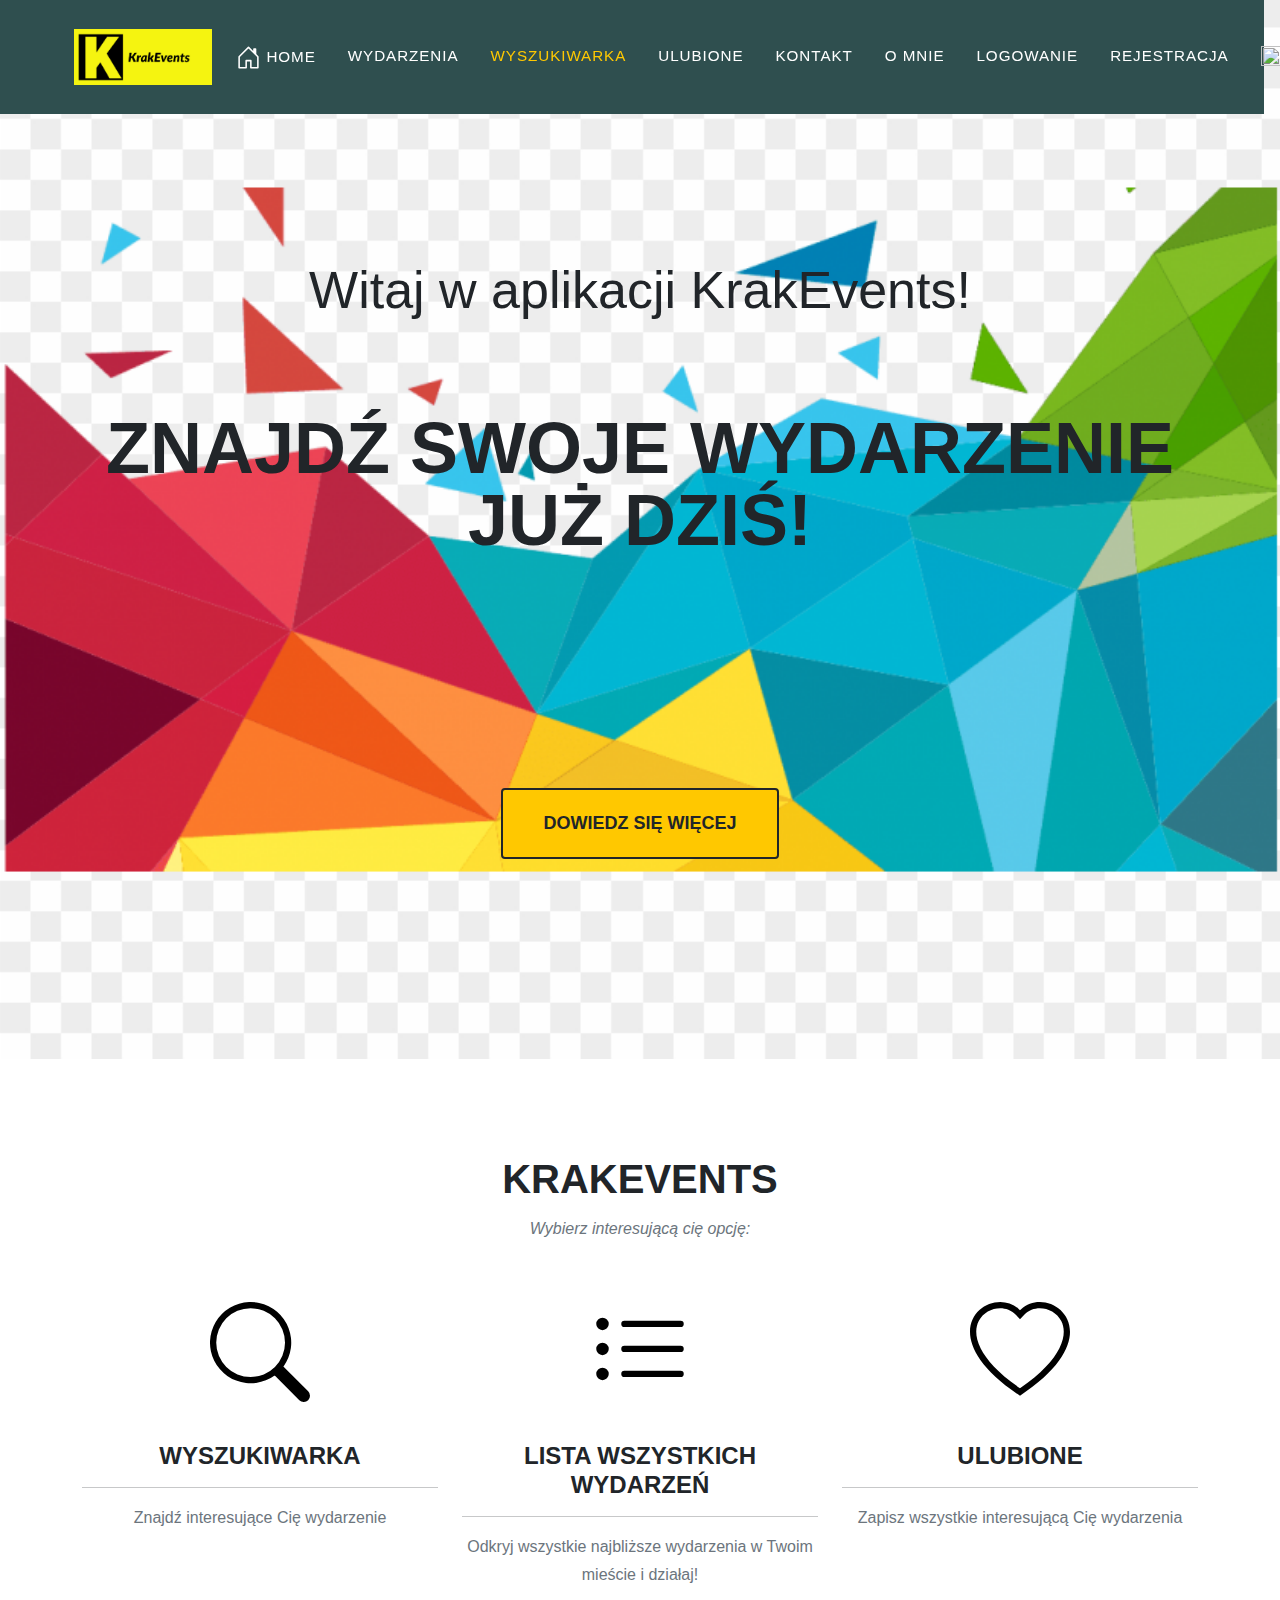
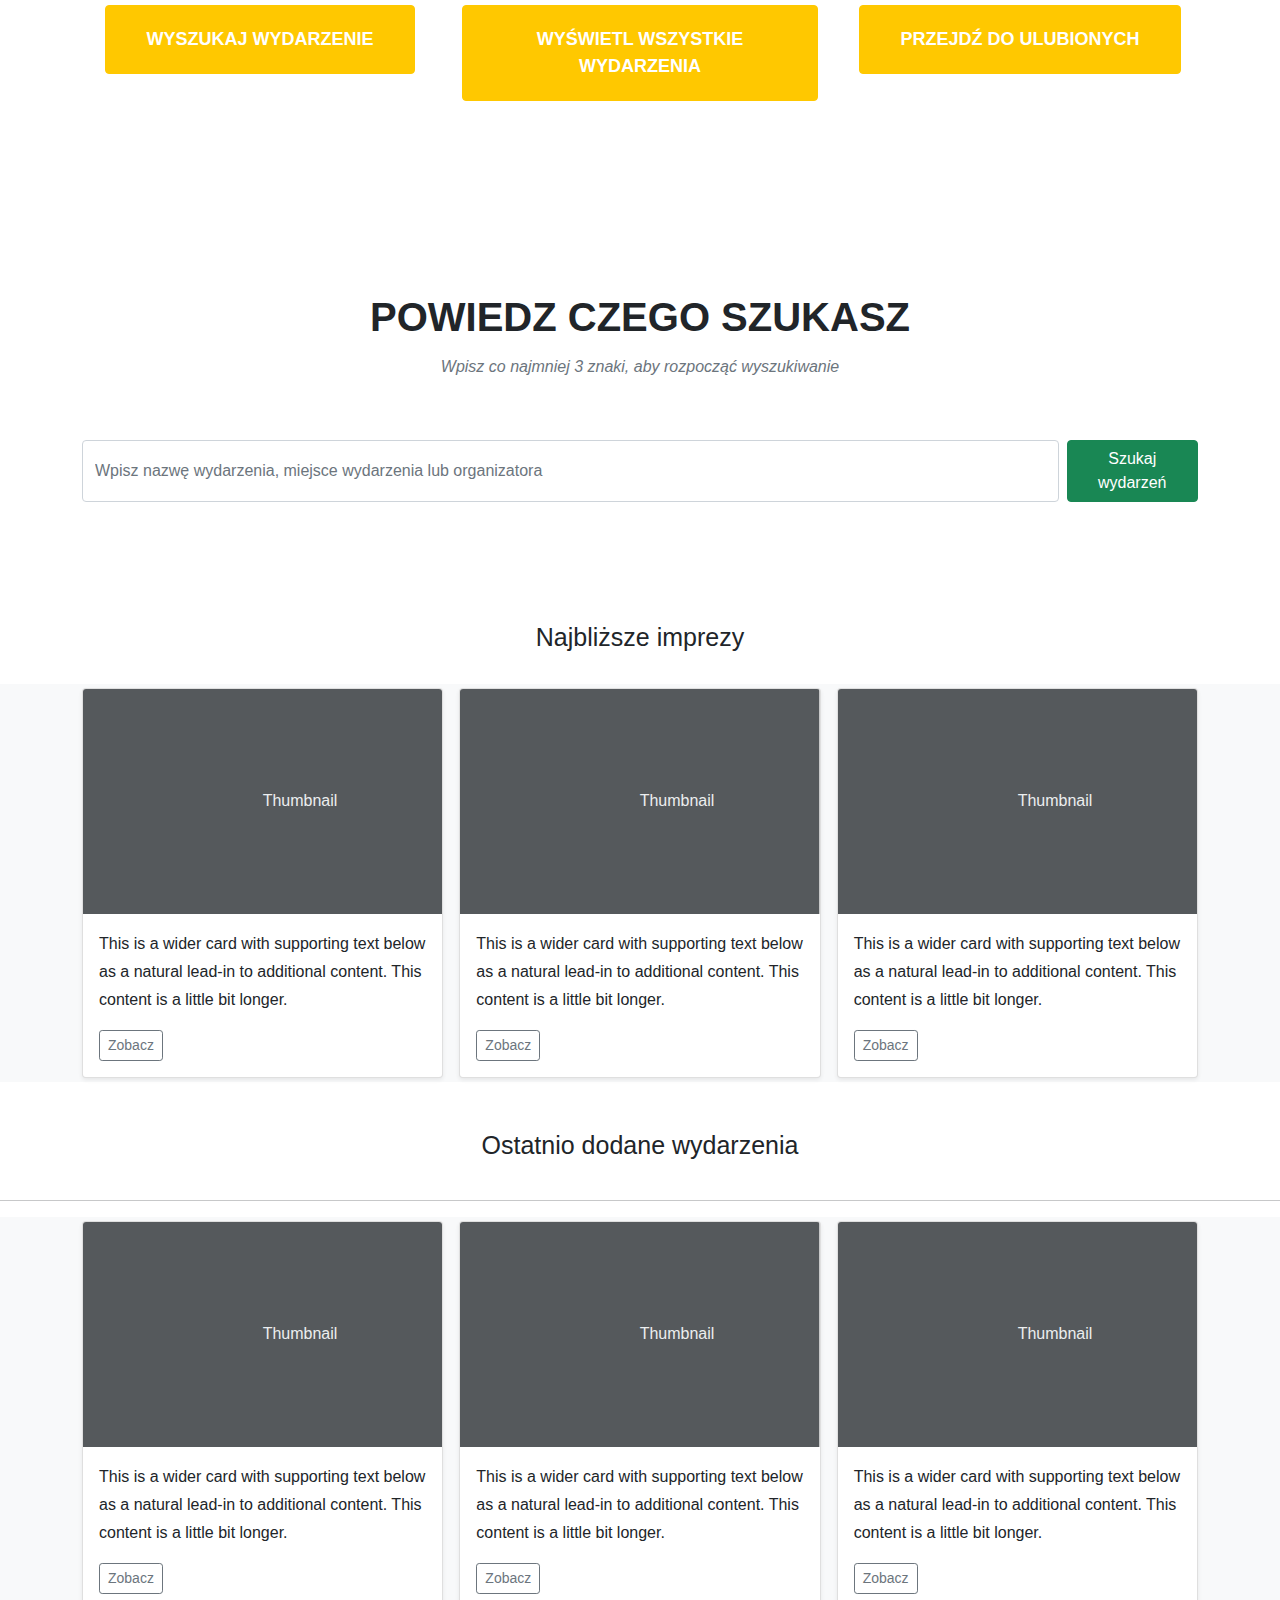
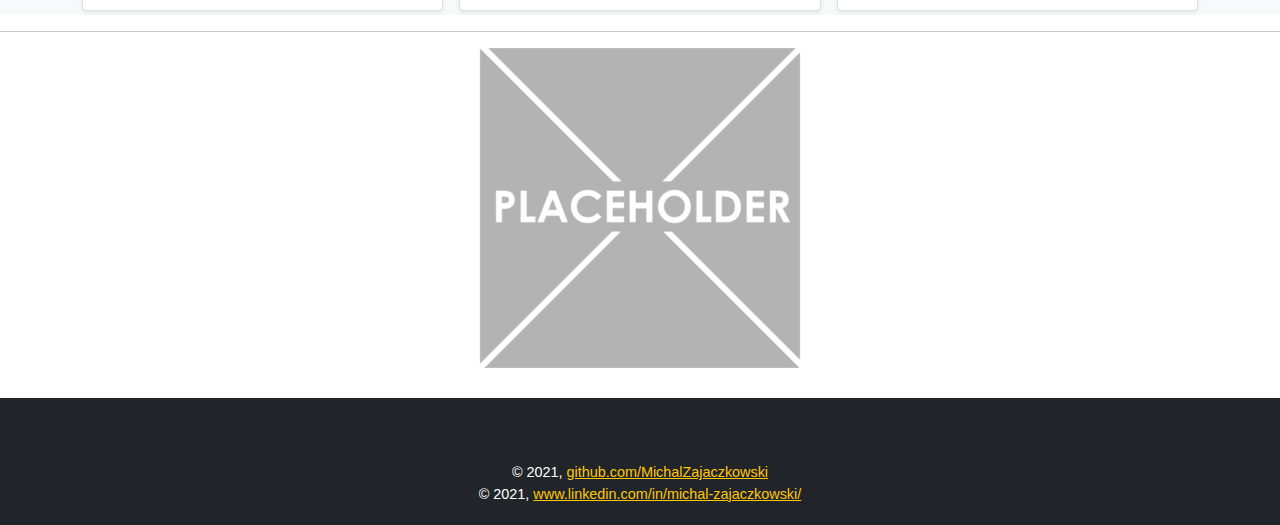
==== src/main/resources/templates/index.html @ e35e134b "login view" ====
<!DOCTYPE html>
<html lang="pl">
<head>
    <meta name="viewport" content="width=device-width, initial-scale=1">
    <meta charset="UTF-8">
    <title>KrakEvents</title>
    <!-- Favicon-->
    <link rel="icon" type="image/x-icon" sizes="32x32" href="../static/images/favicon.ico">
    <!-- CSS (Bootstrap)-->
    <!-- Core theme CSS (includes Bootstrap)-->
    <link href="../static/css/styles.css" rel="stylesheet"/>
    <link rel="stylesheet" type="text/css" href="css/additional.css">
</head>

<body id="page-top">
<!-- Navigation-->
<nav th:fragment="copy-header" class="navbar navbar-expand-lg navbar-brand fixed-top" id="mainNav">
    <div class="container-lg">
        <a class="navbar-brand" href="/"><img src="../static/images/img/logos/navbar_logo.png" alt="KrakEvents - logotype"/></a>
        <button class="navbar-toggler" type="button" data-bs-toggle="collapse" data-bs-target="#navbarResponsive"
                aria-controls="navbarResponsive" aria-expanded="false" aria-label="Toggle navigation">
            Menu
            <i class="fas fa-bars ms-1"></i>
        </button>
        <div class="collapse navbar-collapse" id="navbarResponsive">
            <ul class="navbar-nav text-uppercase ms-auto py-4 py-lg-0 ">
                <li class="nav-item"><a class="nav-link" href="#page-top"><svg xmlns="http://www.w3.org/2000/svg" width="25" height="25" fill="currentColor" class="bi bi-house-door" viewBox="0 0 16 16">
                    <path d="M8.354 1.146a.5.5 0 0 0-.708 0l-6 6A.5.5 0 0 0 1.5 7.5v7a.5.5 0 0 0 .5.5h4.5a.5.5 0 0 0 .5-.5v-4h2v4a.5.5 0 0 0 .5.5H14a.5.5 0 0 0 .5-.5v-7a.5.5 0 0 0-.146-.354L13 5.793V2.5a.5.5 0 0 0-.5-.5h-1a.5.5 0 0 0-.5.5v1.293L8.354 1.146zM2.5 14V7.707l5.5-5.5 5.5 5.5V14H10v-4a.5.5 0 0 0-.5-.5h-3a.5.5 0 0 0-.5.5v4H2.5z"/>
                </svg> HOME</a></li>
                <li class="nav-item"><a class="nav-link" href="/allevents">Wydarzenia</a></li>
                <li class="nav-item"><a class="nav-link" href="#searchBar">Wyszukiwarka</a></li>
                <li class="nav-item"><a class="nav-link" href="/favorites">Ulubione</a></li>
                <li class="nav-item"><a class="nav-link" href="#contact">Kontakt</a></li>
                <li class="nav-item"><a class="nav-link" href="#about">O mnie</a></li>
                <li class="nav-item"><a class="nav-link" href="/login">Logowanie</a></li>
                <li class="nav-item"><a class="nav-link" href="#register">Rejestracja</a></li>
                <li class="nav-item"><a class="nav-link" href="#pl"><img src="images/poland.png" width="20" height="20" alt=""/></a></li>
                <li class="nav-item"><a class="nav-link" href="#gb"><img src="images/united-kingdom.png" width="20" height="20" alt=""/></a></li>
            </ul>
        </div>
    </div>
</nav>
<!-- Masthead-->
<header class="masthead text-dark">
    <div class="container">
        <div class="masthead-subheading ">Witaj w aplikacji KrakEvents!</div>
        <div class="masthead-heading text-uppercase"><br>
            Znajdź swoje wydarzenie już dziś!
        </div>
        <br><br><br><br><br><br><br>

        <a class="btn btn-primary btn-xl text-dark text-uppercase border-2 border-dark" href="#events">Dowiedz się
            więcej</a>
    </div>
</header>


<!-- Events-->
<section class="page-section" id="events">
    <div class="container">
        <div class="text-center">
            <h2 class="section-heading text-uppercase">KrakEvents </h2>
            <h3 class="section-subheading text-muted">Wybierz interesującą cię opcję:</h3>
        </div>
        <div class="row text-center">
            <div class="col-md-4">
                <img src="../static/images/img/icons/search.svg" class="mb-4" width="100" height="100">
                <h4 class="my-3">WYSZUKIWARKA</h4>
                <hr class="my-3">
                <p class="text-muted">Znajdź interesujące Cię wydarzenie<br></p>
            </div>
            <div class="col-md-4">
                <img src="../static/images/img/icons/list-ul.svg" class="mb-4" width="100" height="100">
                <h4 class="my-3">LISTA WSZYSTKICH WYDARZEŃ</h4>
                <hr class="my-3">
                <p class="text-muted">Odkryj wszystkie najbliższe wydarzenia w Twoim mieście i działaj! <br></p>
            </div>
            <div class="col-md-4">
                <img src="../static/images/img/icons/heart.svg" class="mb-4" width="100" height="100">
                <h4 class="my-3">ULUBIONE</h4>
                <hr class="my-3">
                <p class="text-muted">Zapisz wszystkie interesującą Cię wydarzenia</p>
            </div>
        </div>
        <div class="row text-center">
            <div class="col-md-4">
                <a class="btn btn-primary btn-xl text-uppercase" href="#searchBar">WYSZUKAJ WYDARZENIE</a>
            </div>
            <div class="col-md-4">
                <a class="btn btn-primary btn-xl text-uppercase" href="/events">WYŚWIETL WSZYSTKIE WYDARZENIA</a>
            </div>
            <div class="col-md-4">
                <a class="btn btn-primary btn-xl text-uppercase" href="/favorites">PRZEJDŹ DO ULUBIONYCH</a>
            </div>
        </div>
    </div>
</section>
<!-- SearchBar-->

<section class="page-section" id="searchBar">
    <div class="container">
        <div class="text-center">
            <h2 class="section-heading text-uppercase">Powiedz czego szukasz</h2>
            <h3 class="section-subheading text-muted">Wpisz co najmniej 3 znaki, aby rozpocząć wyszukiwanie </h3>
        </div>
        <form class="d-flex">
            <input class="form-control me-2" type="search"
                   placeholder="Wpisz nazwę wydarzenia, miejsce wydarzenia lub organizatora" aria-label="Search">
            <button class="btn btn-success" type="submit">Szukaj wydarzeń</button>
        </form>
    </div>
</section>

<!-- album-->
<!--TODO ustawić obrazki które przechjodzą tak jak w <hr class="ui-menu-divider"> -->
<!--Upcoming events-->
<div class="mx-5 my-2 text-center">
    <div class="py-3">
        <div class="mx-auto">
            <h1 class="fw-light" style="font-size: 25px; font-weight: bold">Najbliższe imprezy</h1>
        </div>
    </div>
</div>



<div class="album py-1 bg-light">
    <div class="container">

        <div class="row row-cols-1 row-cols-sm-2 row-cols-md-3 g-3">
            <div class="col">
                <div class="card shadow-sm">
                    <svg class="bd-placeholder-img card-img-top" width="100%" height="225" xmlns="http://www.w3.org/2000/svg" role="img" aria-label="Placeholder: Thumbnail" preserveAspectRatio="xMidYMid slice" focusable="false"><title>Placeholder</title><rect width="100%" height="100%" fill="#55595c"/><text x="50%" y="50%" fill="#eceeef" dy=".3em">Thumbnail</text></svg>

                    <div class="card-body">
                        <p class="card-text">This is a wider card with supporting text below as a natural lead-in to additional content. This content is a little bit longer.</p>
                        <div class="d-flex justify-content-between align-items-center">
                            <div class="btn-group">
                                <button type="button" class="btn btn-sm btn-outline-secondary">Zobacz</button>
                            </div>
                        </div>
                    </div>
                </div>
            </div>
            <div class="col">
                <div class="card shadow-sm">
                    <svg class="bd-placeholder-img card-img-top" width="100%" height="225" xmlns="http://www.w3.org/2000/svg" role="img" aria-label="Placeholder: Thumbnail" preserveAspectRatio="xMidYMid slice" focusable="false"><title>Placeholder</title><rect width="100%" height="100%" fill="#55595c"/><text x="50%" y="50%" fill="#eceeef" dy=".3em">Thumbnail</text></svg>

                    <div class="card-body">
                        <p class="card-text">This is a wider card with supporting text below as a natural lead-in to additional content. This content is a little bit longer.</p>
                        <div class="d-flex justify-content-between align-items-center">
                            <div class="btn-group">
                                <button type="button" class="btn btn-sm btn-outline-secondary">Zobacz</button>
                            </div>
                        </div>
                    </div>
                </div>
            </div>
            <div class="col">
                <div class="card shadow-sm">
                    <svg class="bd-placeholder-img card-img-top" width="100%" height="225" xmlns="http://www.w3.org/2000/svg" role="img" aria-label="Placeholder: Thumbnail" preserveAspectRatio="xMidYMid slice" focusable="false"><title>Placeholder</title><rect width="100%" height="100%" fill="#55595c"/><text x="50%" y="50%" fill="#eceeef" dy=".3em">Thumbnail</text></svg>

                    <div class="card-body">
                        <p class="card-text">This is a wider card with supporting text below as a natural lead-in to additional content. This content is a little bit longer.</p>
                        <div class="d-flex justify-content-between align-items-center">
                            <div class="btn-group">
                                <button type="button" class="btn btn-sm btn-outline-secondary">Zobacz</button>
                            </div>
                        </div>
                    </div>
                </div>
            </div>

        </div>
    </div>
</div>

<!--Recently added events-->
<div class="mx-5 my-2 text-center">
    <div class="py-3">
        <div class="mx-auto mt-4">
            <h1 class="fw-light" style="font-size: 25px; font-weight: bold">Ostatnio dodane wydarzenia</h1>
        </div>
    </div>
</div>
<hr class="ui-menu-divider">
<div class="album py-1 bg-light">
    <div class="container">
        <div class="row row-cols-1 row-cols-sm-2 row-cols-md-3 g-3">
            <div class="col">
                <div class="card shadow-sm">
                    <svg class="bd-placeholder-img card-img-top" width="100%" height="225" xmlns="http://www.w3.org/2000/svg" role="img" aria-label="Placeholder: Thumbnail" preserveAspectRatio="xMidYMid slice" focusable="false"><title>Placeholder</title><rect width="100%" height="100%" fill="#55595c"/><text x="50%" y="50%" fill="#eceeef" dy=".3em">Thumbnail</text></svg>
                    <div class="card-body">
                        <p class="card-text">This is a wider card with supporting text below as a natural lead-in to additional content. This content is a little bit longer.</p>
                        <div class="d-flex justify-content-between align-items-center">
                            <div class="btn-group">
                                <button type="button" class="btn btn-sm btn-outline-secondary">Zobacz</button>
                            </div>
                        </div>
                    </div>
                </div>
            </div>
            <div class="col">
                <div class="card shadow-sm">
                    <svg class="bd-placeholder-img card-img-top" width="100%" height="225" xmlns="http://www.w3.org/2000/svg" role="img" aria-label="Placeholder: Thumbnail" preserveAspectRatio="xMidYMid slice" focusable="false"><title>Placeholder</title><rect width="100%" height="100%" fill="#55595c"/><text x="50%" y="50%" fill="#eceeef" dy=".3em">Thumbnail</text></svg>
                    <div class="card-body">
                        <p class="card-text">This is a wider card with supporting text below as a natural lead-in to additional content. This content is a little bit longer.</p>
                        <div class="d-flex justify-content-between align-items-center">
                            <div class="btn-group">
                                <button type="button" class="btn btn-sm btn-outline-secondary">Zobacz</button>
                            </div>
                        </div>
                    </div>
                </div>
            </div>
            <div class="col">
                <div class="card shadow-sm">
                    <svg class="bd-placeholder-img card-img-top" width="100%" height="225" xmlns="http://www.w3.org/2000/svg" role="img" aria-label="Placeholder: Thumbnail" preserveAspectRatio="xMidYMid slice" focusable="false"><title>Placeholder</title><rect width="100%" height="100%" fill="#55595c"/><text x="50%" y="50%" fill="#eceeef" dy=".3em">Thumbnail</text></svg>
                    <div class="card-body">
                        <p class="card-text">This is a wider card with supporting text below as a natural lead-in to additional content. This content is a little bit longer.</p>
                        <div class="d-flex justify-content-between align-items-center">
                            <div class="btn-group">
                                <button type="button" class="btn btn-sm btn-outline-secondary">Zobacz</button>
                            </div>
                        </div>
                    </div>
                </div>
            </div>
        </div>
    </div>
</div>
</main>

<hr class="ui-menu-divider">

<div id="carouselExampleControls" class="carousel slide" data-bs-ride="carousel">
    <div class="carousel-inner">
        <div class="carousel-item active">
            <img src="../static/images/img/placeholder.png" class="d-block w-25 mx-auto" alt="...">
        </div>
        <div class="carousel-item">
            <img src="../static/images/img/event_placeholder1.png" class="d-block w-50 mx-auto" alt="...">
        </div>
        <div class="carousel-item">
            <img src="../static/images/img/logos/logo.png" class="d-block w-25 mx-auto" alt="...">
        </div>
    </div>
    <button class="carousel-control-prev" type="button" data-bs-target="#carouselExampleControls" data-bs-slide="prev">
        <span class="carousel-control-prev-icon" aria-hidden="true"></span>
        <span class="visually-hidden">Previous</span>
    </button>
    <button class="carousel-control-next" type="button" data-bs-target="#carouselExampleControls" data-bs-slide="next">
        <span class="carousel-control-next-icon" aria-hidden="true"></span>
        <span class="visually-hidden">Next</span>
    </button>
</div>
<!-- footer-->
<div th:fragment="copy-footer" class="p-3 bg-dark text-white" style="margin-top: 30px">
    <footer class="footer mt-5 mb-1 bg-light bg-dark text-white">
        <div class="container">
            <span class="footer">&copy 2021, <a href = "//github.com/MichalZajaczkowski" class="footer">github.com/MichalZajaczkowski</a></span><br>
            <span class="footer">&copy 2021, <a href = "//www.linkedin.com/in/michal-zajaczkowski/" class="footer">www.linkedin.com/in/michal-zajaczkowski/</a></span>
        </div>
    </footer>
</div>

<!-- Bootstrap core JS-->
<script src="https://cdn.jsdelivr.net/npm/bootstrap@5.0.1/dist/js/bootstrap.bundle.min.js"></script>
<!-- Core theme JS-->
<script src="../static/js/scripts.js"></script>
</body>
</html>
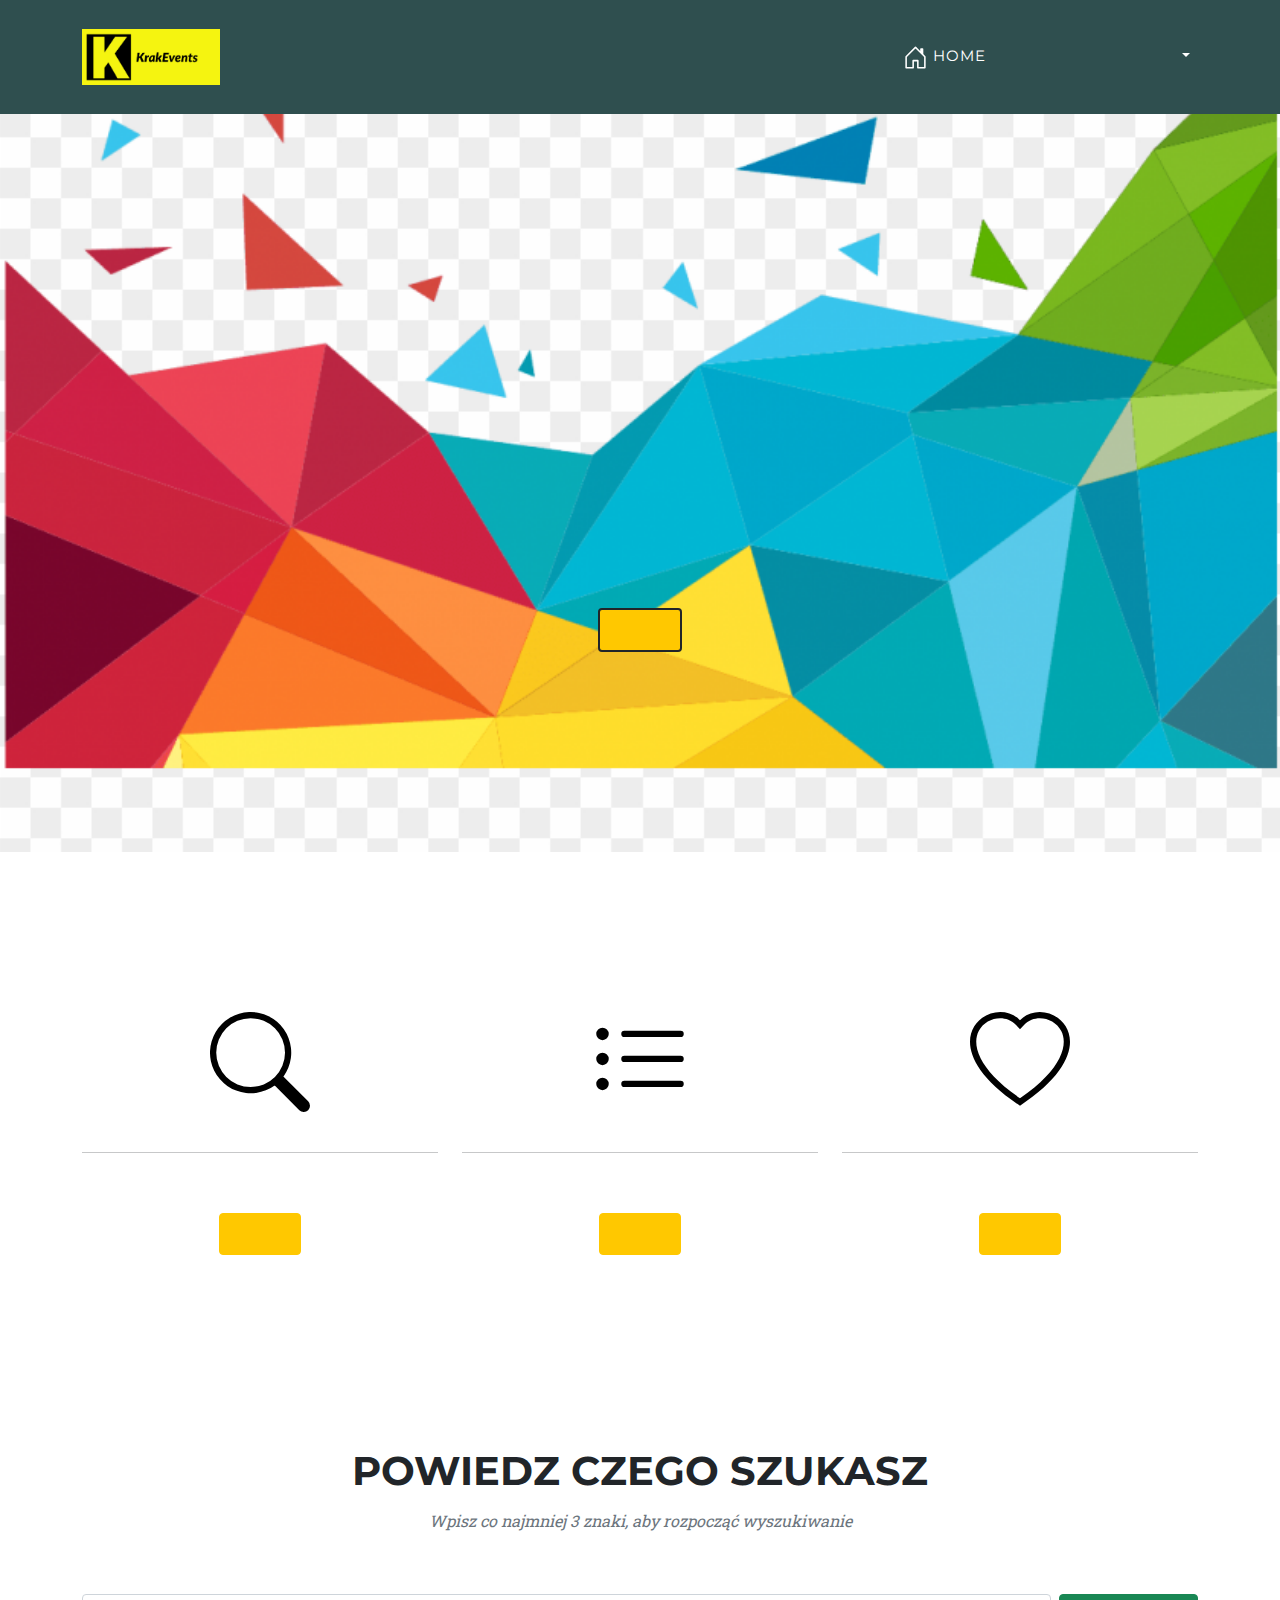
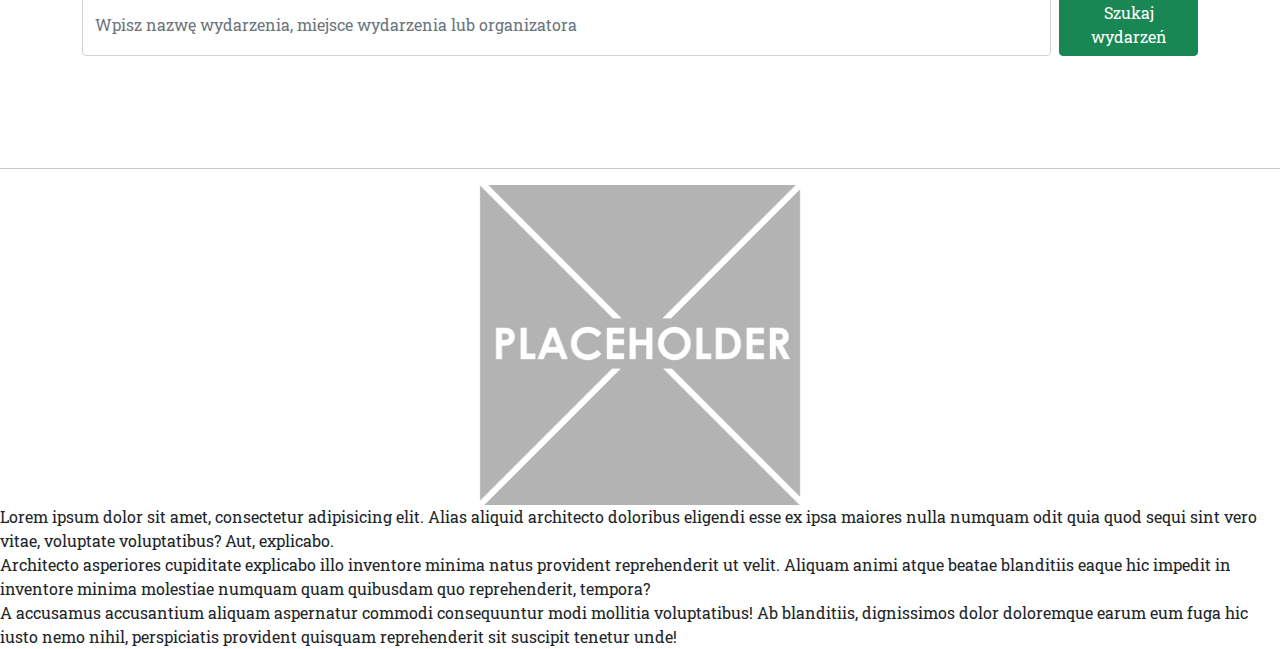
==== commit 3fb606ef: "Merge pull request #2 from MichalZajaczkowski/WebMVC" ====
--- a/src/main/resources/templates/index.html
+++ b/src/main/resources/templates/index.html
@@ -4,19 +4,23 @@
     <meta name="viewport" content="width=device-width, initial-scale=1">
     <meta charset="UTF-8">
     <title>KrakEvents</title>
+
     <!-- Favicon-->
     <link rel="icon" type="image/x-icon" sizes="32x32" href="../static/images/favicon.ico">
-    <!-- CSS (Bootstrap)-->
+    <!-- Font Awesome icons (free version)-->
+    <script src="https://use.fontawesome.com/releases/v5.15.3/js/all.js" crossorigin="anonymous"></script>
+    <!-- Google fonts-->
+    <link href="https://fonts.googleapis.com/css?family=Montserrat:400,700" rel="stylesheet" type="text/css"/>
+    <link href="https://fonts.googleapis.com/css?family=Roboto+Slab:400,100,300,700" rel="stylesheet" type="text/css"/>
     <!-- Core theme CSS (includes Bootstrap)-->
     <link href="../static/css/styles.css" rel="stylesheet"/>
-    <link rel="stylesheet" type="text/css" href="css/additional.css">
 </head>
 
 <body id="page-top">
 <!-- Navigation-->
-<nav th:fragment="copy-header" class="navbar navbar-expand-lg navbar-brand fixed-top" id="mainNav">
+<nav th:fragment="copy" class="navbar navbar-expand-lg navbar-primary fixed-top" id="mainNav">
     <div class="container-lg">
-        <a class="navbar-brand" href="/"><img src="../static/images/img/logos/navbar_logo.png" alt="KrakEvents - logotype"/></a>
+        <a class="navbar-brand" href="/"><img src="../static/images/img/logos/navbar_logo.png" alt="..."/></a>
         <button class="navbar-toggler" type="button" data-bs-toggle="collapse" data-bs-target="#navbarResponsive"
                 aria-controls="navbarResponsive" aria-expanded="false" aria-label="Toggle navigation">
             Menu
@@ -24,18 +28,31 @@
         </button>
         <div class="collapse navbar-collapse" id="navbarResponsive">
             <ul class="navbar-nav text-uppercase ms-auto py-4 py-lg-0 ">
-                <li class="nav-item"><a class="nav-link" href="#page-top"><svg xmlns="http://www.w3.org/2000/svg" width="25" height="25" fill="currentColor" class="bi bi-house-door" viewBox="0 0 16 16">
-                    <path d="M8.354 1.146a.5.5 0 0 0-.708 0l-6 6A.5.5 0 0 0 1.5 7.5v7a.5.5 0 0 0 .5.5h4.5a.5.5 0 0 0 .5-.5v-4h2v4a.5.5 0 0 0 .5.5H14a.5.5 0 0 0 .5-.5v-7a.5.5 0 0 0-.146-.354L13 5.793V2.5a.5.5 0 0 0-.5-.5h-1a.5.5 0 0 0-.5.5v1.293L8.354 1.146zM2.5 14V7.707l5.5-5.5 5.5 5.5V14H10v-4a.5.5 0 0 0-.5-.5h-3a.5.5 0 0 0-.5.5v4H2.5z"/>
-                </svg> HOME</a></li>
-                <li class="nav-item"><a class="nav-link" href="/allevents">Wydarzenia</a></li>
-                <li class="nav-item"><a class="nav-link" href="#searchBar">Wyszukiwarka</a></li>
-                <li class="nav-item"><a class="nav-link" href="/favorites">Ulubione</a></li>
-                <li class="nav-item"><a class="nav-link" href="#contact">Kontakt</a></li>
-                <li class="nav-item"><a class="nav-link" href="#about">O mnie</a></li>
-                <li class="nav-item"><a class="nav-link" href="/login">Logowanie</a></li>
-                <li class="nav-item"><a class="nav-link" href="#register">Rejestracja</a></li>
-                <li class="nav-item"><a class="nav-link" href="#pl"><img src="images/poland.png" width="20" height="20" alt=""/></a></li>
-                <li class="nav-item"><a class="nav-link" href="#gb"><img src="images/united-kingdom.png" width="20" height="20" alt=""/></a></li>
+                <li class="nav-item"><a class="nav-link" href="#page-top">
+                    <svg xmlns="http://www.w3.org/2000/svg" width="25" height="25" fill="currentColor"
+                         class="bi bi-house-door" viewBox="0 0 16 16">
+                        <path d="M8.354 1.146a.5.5 0 0 0-.708 0l-6 6A.5.5 0 0 0 1.5 7.5v7a.5.5 0 0 0 .5.5h4.5a.5.5 0 0 0 .5-.5v-4h2v4a.5.5 0 0 0 .5.5H14a.5.5 0 0 0
+                    .5-.5v-7a.5.5 0 0 0-.146-.354L13 5.793V2.5a.5.5 0 0 0-.5-.5h-1a.5.5 0 0 0-.5.5v1.293L8.354 1.146zM2.5 14V7.707l5.5-5.5 5.5 5.5V14H10v-4a.5.5 0 0 0-.5-.5h-3a.5.5 0 0 0-.5.5v4H2.5z"/>
+                    </svg>
+                    HOME</a></li>
+                <li class="nav-item"><a class="nav-link" href="/events" th:text="#{menu.events}"></a></li>
+                <li class="nav-item"><a class="nav-link" href="#searchBar" th:text="#{menu.searchBar}"></a></li>
+                <li class="nav-item"><a class="nav-link" href="/favorites" th:text="#{menu.favorites}"></a></li>
+                <li class="nav-item"><a class="nav-link" href="#about" th:text="#{menu.about}"></a></li>
+                <li class="nav-item"><a class="nav-link" href="#login" th:text="#{menu.login}"></a></li>
+                <li class="nav-item dropdown">
+                    <a class="nav-link dropdown-toggle" href="#" id="navbarDropdown1"
+                       th:text="${#strings.toUpperCase(#locale)}"
+                       role="button" data-bs-toggle="dropdown" aria-expanded="false">
+                    </a>
+                    <ul class="dropdown-menu bg-dark" aria-labelledby="navbarDropdown1">
+                        <li><a class="dropdown-item text-color-#ffc800" th:href="@{/(lang=pl)}"><img
+                                src="images/poland.png" width="20" height="20"> Polski</a></li>
+                        <li><a class="dropdown-item " th:href="@{/(lang=en)}"><img src="images/united-kingdom.png"
+                                                                                   width="20" height="20"> English</a>
+                        </li>
+                    </ul>
+                </li>
             </ul>
         </div>
     </div>
@@ -43,15 +60,10 @@
 <!-- Masthead-->
 <header class="masthead text-dark">
     <div class="container">
-        <div class="masthead-subheading ">Witaj w aplikacji KrakEvents!</div>
-        <div class="masthead-heading text-uppercase"><br>
-            Znajdź swoje wydarzenie już dziś!
-        </div>
+        <div class="masthead-subheading " th:text="#{home.title}"></div>
+        <div class="masthead-heading text-uppercase" th:text="#{home.desc}"><br></div>
         <br><br><br><br><br><br><br>
-
-        <a class="btn btn-primary btn-xl text-dark text-uppercase border-2 border-dark" href="#events">Dowiedz się
-            więcej</a>
-    </div>
+        <a class="btn btn-primary btn-xl text-dark text-uppercase border-2 border-dark" href="#events" th:text="#{home.button.start}"></a></div>
 </header>
 
 
@@ -59,38 +71,38 @@
 <section class="page-section" id="events">
     <div class="container">
         <div class="text-center">
-            <h2 class="section-heading text-uppercase">KrakEvents </h2>
-            <h3 class="section-subheading text-muted">Wybierz interesującą cię opcję:</h3>
+            <h2 class="section-heading text-uppercase" th:text="#{home.event.tittle}"></h2>
+            <h3 class="section-subheading text-muted" th:text="#{home.event.tittle.desc}"></h3>
         </div>
         <div class="row text-center">
             <div class="col-md-4">
                 <img src="../static/images/img/icons/search.svg" class="mb-4" width="100" height="100">
-                <h4 class="my-3">WYSZUKIWARKA</h4>
+                <h4 class="my-3" th:text="#{home.event.section.searchEngine}"></h4>
                 <hr class="my-3">
-                <p class="text-muted">Znajdź interesujące Cię wydarzenie<br></p>
+                <p class="text-muted" th:text="#{home.event.section.searchEngine.desc}"><br></p>
             </div>
             <div class="col-md-4">
                 <img src="../static/images/img/icons/list-ul.svg" class="mb-4" width="100" height="100">
-                <h4 class="my-3">LISTA WSZYSTKICH WYDARZEŃ</h4>
+                <h4 class="my-3" th:textarea="#{home.event.section.allEventsList}"></h4>
                 <hr class="my-3">
-                <p class="text-muted">Odkryj wszystkie najbliższe wydarzenia w Twoim mieście i działaj! <br></p>
+                <p class="text-muted" th:text="#{home.event.section.allEventsList.desc}"><br></p>
             </div>
             <div class="col-md-4">
                 <img src="../static/images/img/icons/heart.svg" class="mb-4" width="100" height="100">
-                <h4 class="my-3">ULUBIONE</h4>
+                <h4 class="my-3" th:text="#{home.event.section.favorites}"></h4>
                 <hr class="my-3">
-                <p class="text-muted">Zapisz wszystkie interesującą Cię wydarzenia</p>
+                <p class="text-muted" th:text="#{home.event.section.favorites.desc}"></p>
             </div>
         </div>
         <div class="row text-center">
             <div class="col-md-4">
-                <a class="btn btn-primary btn-xl text-uppercase" href="#searchBar">WYSZUKAJ WYDARZENIE</a>
+                <a class="btn btn-primary btn-xl text-uppercase" href="#searchBar" th:text="#{home.event.section.searchEngine.button}"></a>
             </div>
             <div class="col-md-4">
-                <a class="btn btn-primary btn-xl text-uppercase" href="/events">WYŚWIETL WSZYSTKIE WYDARZENIA</a>
+                <a class="btn btn-primary btn-xl text-uppercase" href="/events"th:text="#{home.event.section.allEventsList.button}"></a>
             </div>
             <div class="col-md-4">
-                <a class="btn btn-primary btn-xl text-uppercase" href="/favorites">PRZEJDŹ DO ULUBIONYCH</a>
+                <a class="btn btn-primary btn-xl text-uppercase" href="/favorites"th:text="#{home.event.section.favorites.button}"></a>
             </div>
         </div>
     </div>
@@ -111,125 +123,6 @@
     </div>
 </section>
 
-<!-- album-->
-<!--TODO ustawić obrazki które przechjodzą tak jak w <hr class="ui-menu-divider"> -->
-<!--Upcoming events-->
-<div class="mx-5 my-2 text-center">
-    <div class="py-3">
-        <div class="mx-auto">
-            <h1 class="fw-light" style="font-size: 25px; font-weight: bold">Najbliższe imprezy</h1>
-        </div>
-    </div>
-</div>
-
-
-
-<div class="album py-1 bg-light">
-    <div class="container">
-
-        <div class="row row-cols-1 row-cols-sm-2 row-cols-md-3 g-3">
-            <div class="col">
-                <div class="card shadow-sm">
-                    <svg class="bd-placeholder-img card-img-top" width="100%" height="225" xmlns="http://www.w3.org/2000/svg" role="img" aria-label="Placeholder: Thumbnail" preserveAspectRatio="xMidYMid slice" focusable="false"><title>Placeholder</title><rect width="100%" height="100%" fill="#55595c"/><text x="50%" y="50%" fill="#eceeef" dy=".3em">Thumbnail</text></svg>
-
-                    <div class="card-body">
-                        <p class="card-text">This is a wider card with supporting text below as a natural lead-in to additional content. This content is a little bit longer.</p>
-                        <div class="d-flex justify-content-between align-items-center">
-                            <div class="btn-group">
-                                <button type="button" class="btn btn-sm btn-outline-secondary">Zobacz</button>
-                            </div>
-                        </div>
-                    </div>
-                </div>
-            </div>
-            <div class="col">
-                <div class="card shadow-sm">
-                    <svg class="bd-placeholder-img card-img-top" width="100%" height="225" xmlns="http://www.w3.org/2000/svg" role="img" aria-label="Placeholder: Thumbnail" preserveAspectRatio="xMidYMid slice" focusable="false"><title>Placeholder</title><rect width="100%" height="100%" fill="#55595c"/><text x="50%" y="50%" fill="#eceeef" dy=".3em">Thumbnail</text></svg>
-
-                    <div class="card-body">
-                        <p class="card-text">This is a wider card with supporting text below as a natural lead-in to additional content. This content is a little bit longer.</p>
-                        <div class="d-flex justify-content-between align-items-center">
-                            <div class="btn-group">
-                                <button type="button" class="btn btn-sm btn-outline-secondary">Zobacz</button>
-                            </div>
-                        </div>
-                    </div>
-                </div>
-            </div>
-            <div class="col">
-                <div class="card shadow-sm">
-                    <svg class="bd-placeholder-img card-img-top" width="100%" height="225" xmlns="http://www.w3.org/2000/svg" role="img" aria-label="Placeholder: Thumbnail" preserveAspectRatio="xMidYMid slice" focusable="false"><title>Placeholder</title><rect width="100%" height="100%" fill="#55595c"/><text x="50%" y="50%" fill="#eceeef" dy=".3em">Thumbnail</text></svg>
-
-                    <div class="card-body">
-                        <p class="card-text">This is a wider card with supporting text below as a natural lead-in to additional content. This content is a little bit longer.</p>
-                        <div class="d-flex justify-content-between align-items-center">
-                            <div class="btn-group">
-                                <button type="button" class="btn btn-sm btn-outline-secondary">Zobacz</button>
-                            </div>
-                        </div>
-                    </div>
-                </div>
-            </div>
-
-        </div>
-    </div>
-</div>
-
-<!--Recently added events-->
-<div class="mx-5 my-2 text-center">
-    <div class="py-3">
-        <div class="mx-auto mt-4">
-            <h1 class="fw-light" style="font-size: 25px; font-weight: bold">Ostatnio dodane wydarzenia</h1>
-        </div>
-    </div>
-</div>
-<hr class="ui-menu-divider">
-<div class="album py-1 bg-light">
-    <div class="container">
-        <div class="row row-cols-1 row-cols-sm-2 row-cols-md-3 g-3">
-            <div class="col">
-                <div class="card shadow-sm">
-                    <svg class="bd-placeholder-img card-img-top" width="100%" height="225" xmlns="http://www.w3.org/2000/svg" role="img" aria-label="Placeholder: Thumbnail" preserveAspectRatio="xMidYMid slice" focusable="false"><title>Placeholder</title><rect width="100%" height="100%" fill="#55595c"/><text x="50%" y="50%" fill="#eceeef" dy=".3em">Thumbnail</text></svg>
-                    <div class="card-body">
-                        <p class="card-text">This is a wider card with supporting text below as a natural lead-in to additional content. This content is a little bit longer.</p>
-                        <div class="d-flex justify-content-between align-items-center">
-                            <div class="btn-group">
-                                <button type="button" class="btn btn-sm btn-outline-secondary">Zobacz</button>
-                            </div>
-                        </div>
-                    </div>
-                </div>
-            </div>
-            <div class="col">
-                <div class="card shadow-sm">
-                    <svg class="bd-placeholder-img card-img-top" width="100%" height="225" xmlns="http://www.w3.org/2000/svg" role="img" aria-label="Placeholder: Thumbnail" preserveAspectRatio="xMidYMid slice" focusable="false"><title>Placeholder</title><rect width="100%" height="100%" fill="#55595c"/><text x="50%" y="50%" fill="#eceeef" dy=".3em">Thumbnail</text></svg>
-                    <div class="card-body">
-                        <p class="card-text">This is a wider card with supporting text below as a natural lead-in to additional content. This content is a little bit longer.</p>
-                        <div class="d-flex justify-content-between align-items-center">
-                            <div class="btn-group">
-                                <button type="button" class="btn btn-sm btn-outline-secondary">Zobacz</button>
-                            </div>
-                        </div>
-                    </div>
-                </div>
-            </div>
-            <div class="col">
-                <div class="card shadow-sm">
-                    <svg class="bd-placeholder-img card-img-top" width="100%" height="225" xmlns="http://www.w3.org/2000/svg" role="img" aria-label="Placeholder: Thumbnail" preserveAspectRatio="xMidYMid slice" focusable="false"><title>Placeholder</title><rect width="100%" height="100%" fill="#55595c"/><text x="50%" y="50%" fill="#eceeef" dy=".3em">Thumbnail</text></svg>
-                    <div class="card-body">
-                        <p class="card-text">This is a wider card with supporting text below as a natural lead-in to additional content. This content is a little bit longer.</p>
-                        <div class="d-flex justify-content-between align-items-center">
-                            <div class="btn-group">
-                                <button type="button" class="btn btn-sm btn-outline-secondary">Zobacz</button>
-                            </div>
-                        </div>
-                    </div>
-                </div>
-            </div>
-        </div>
-    </div>
-</div>
-</main>
 
 <hr class="ui-menu-divider">
 
@@ -254,18 +147,35 @@
         <span class="visually-hidden">Next</span>
     </button>
 </div>
-<!-- footer-->
-<div th:fragment="copy-footer" class="p-3 bg-dark text-white" style="margin-top: 30px">
-    <footer class="footer mt-5 mb-1 bg-light bg-dark text-white">
-        <div class="container">
-            <span class="footer">&copy 2021, <a href = "//github.com/MichalZajaczkowski" class="footer">github.com/MichalZajaczkowski</a></span><br>
-            <span class="footer">&copy 2021, <a href = "//www.linkedin.com/in/michal-zajaczkowski/" class="footer">www.linkedin.com/in/michal-zajaczkowski/</a></span>
-        </div>
-    </footer>
+
+
+<div>Lorem ipsum dolor sit amet, consectetur adipisicing elit. Alias aliquid architecto doloribus eligendi
+    esse ex
+    ipsa
+    maiores nulla numquam odit quia quod sequi sint vero vitae, voluptate voluptatibus? Aut, explicabo.
+</div>
+<div>Architecto asperiores cupiditate explicabo illo inventore minima natus provident reprehenderit ut
+    velit.
+    Aliquam
+    animi atque beatae blanditiis eaque hic impedit in inventore minima molestiae numquam quam quibusdam quo
+    reprehenderit, tempora?
+</div>
+<div>A accusamus accusantium aliquam aspernatur commodi consequuntur modi mollitia voluptatibus! Ab
+    blanditiis,
+    dignissimos dolor doloremque earum eum fuga hic iusto nemo nihil, perspiciatis provident quisquam
+    reprehenderit
+    sit
+    suscipit tenetur unde!
 </div>
 
+
 <!-- Bootstrap core JS-->
-<script src="https://cdn.jsdelivr.net/npm/bootstrap@5.0.1/dist/js/bootstrap.bundle.min.js"></script>
+<script src="https://cdn.jsdelivr.net/npm/@popperjs/core@2.9.2/dist/umd/popper.min.js"
+        integrity="sha384-IQsoLXl5PILFhosVNubq5LC7Qb9DXgDA9i+tQ8Zj3iwWAwPtgFTxbJ8NT4GN1R8p"
+        crossorigin="anonymous"></script>
+<script src="https://cdn.jsdelivr.net/npm/bootstrap@5.0.1/dist/js/bootstrap.min.js"
+        integrity="sha384-Atwg2Pkwv9vp0ygtn1JAojH0nYbwNJLPhwyoVbhoPwBhjQPR5VtM2+xf0Uwh9KtT"
+        crossorigin="anonymous"></script>
 <!-- Core theme JS-->
 <script src="../static/js/scripts.js"></script>
 </body>
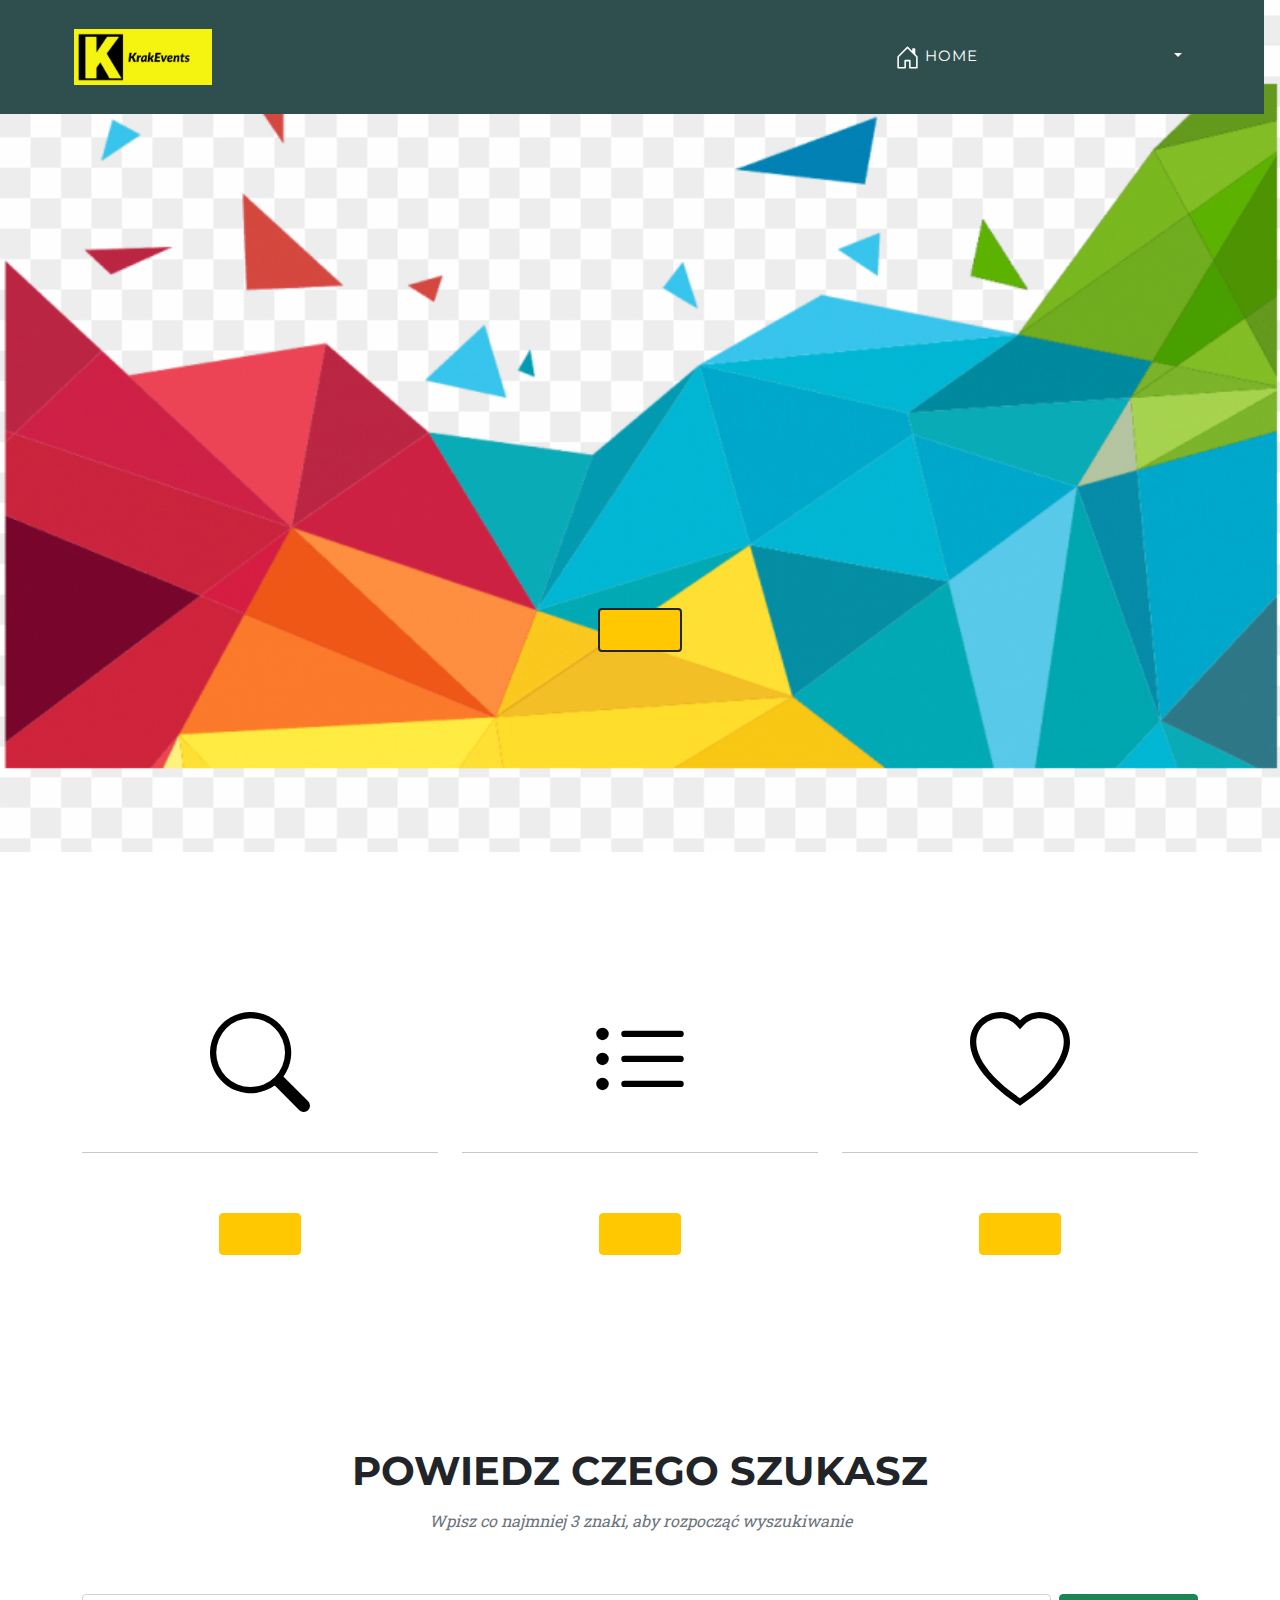
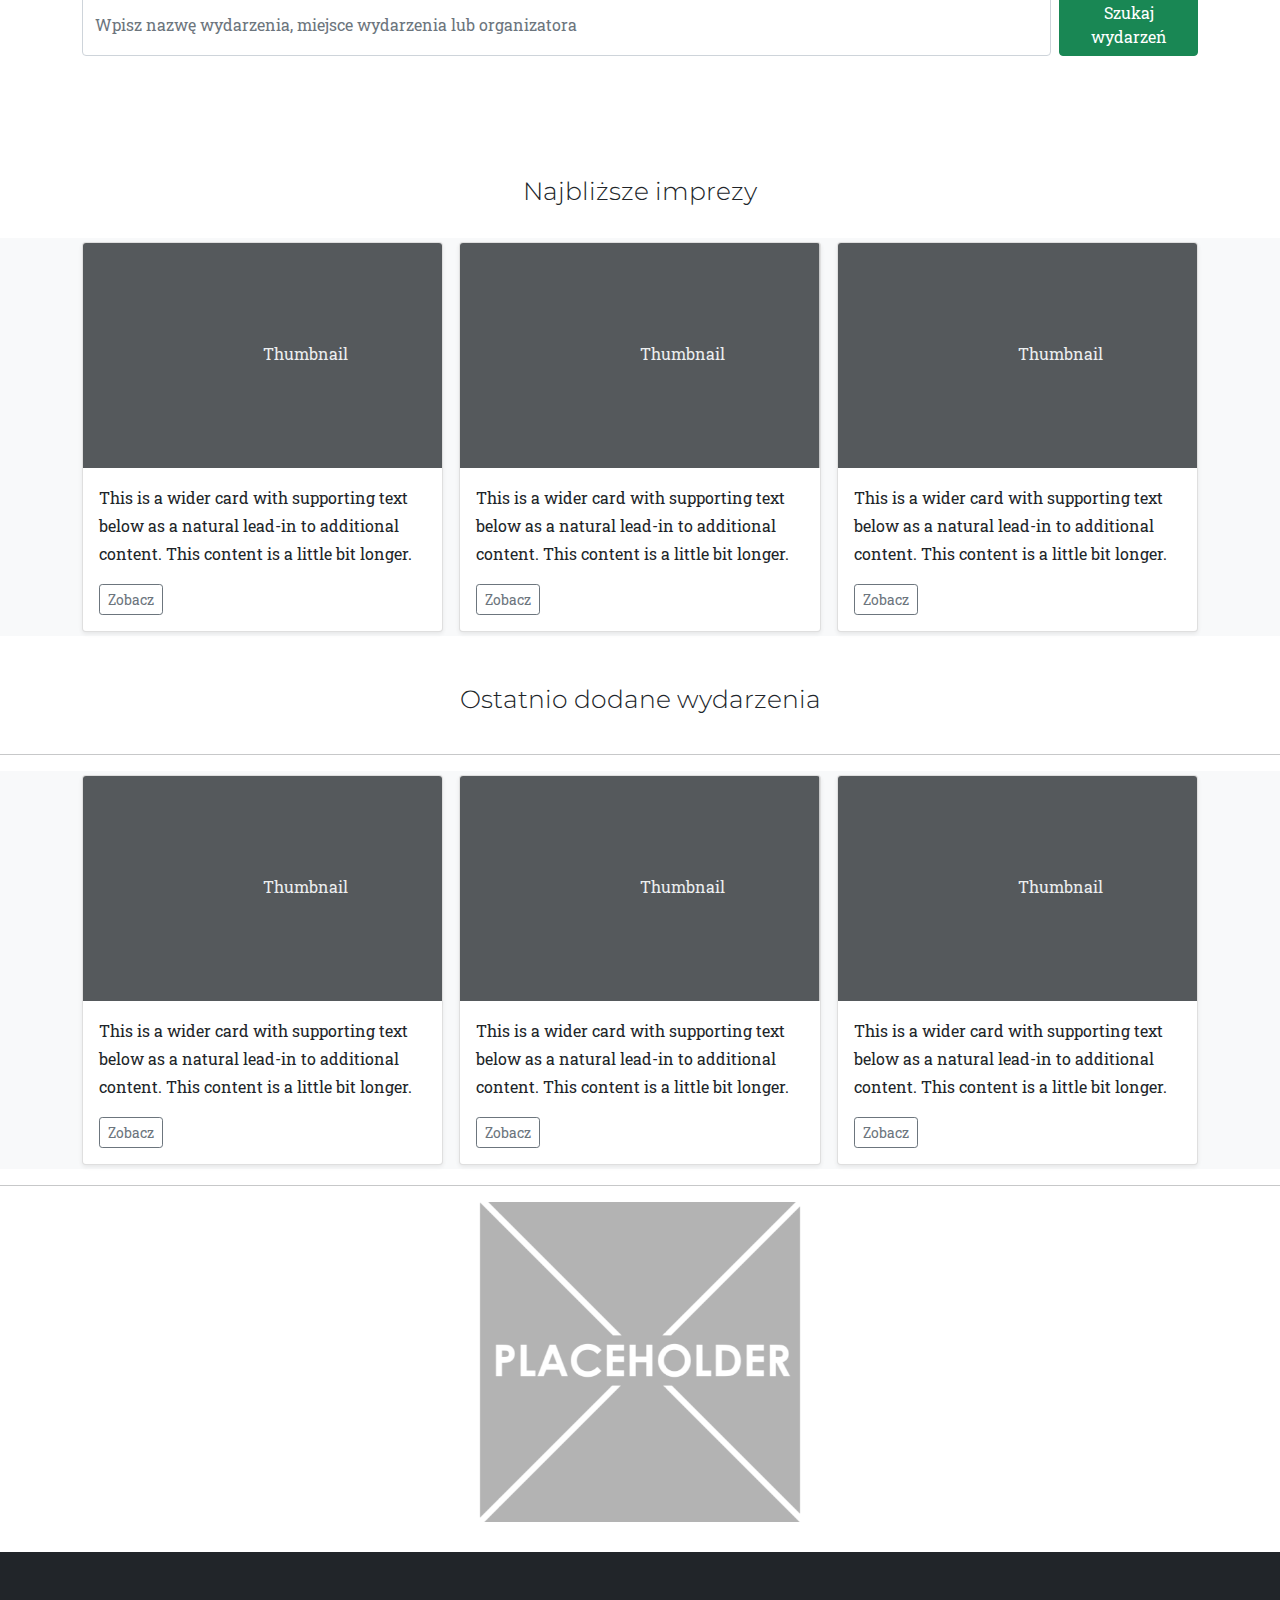
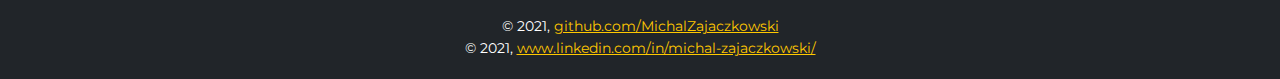
==== commit 0ba54478: "Merge branch 'devTST' into FrontEnd" ====
--- a/src/main/resources/templates/index.html
+++ b/src/main/resources/templates/index.html
@@ -14,13 +14,14 @@
     <link href="https://fonts.googleapis.com/css?family=Roboto+Slab:400,100,300,700" rel="stylesheet" type="text/css"/>
     <!-- Core theme CSS (includes Bootstrap)-->
     <link href="../static/css/styles.css" rel="stylesheet"/>
+    <link rel="stylesheet" type="text/css" href="css/additional.css">
 </head>
 
 <body id="page-top">
 <!-- Navigation-->
-<nav th:fragment="copy" class="navbar navbar-expand-lg navbar-primary fixed-top" id="mainNav">
+<nav th:fragment="copy-header" class="navbar navbar-expand-lg navbar-brand fixed-top" id="mainNav">
     <div class="container-lg">
-        <a class="navbar-brand" href="/"><img src="../static/images/img/logos/navbar_logo.png" alt="..."/></a>
+        <a class="navbar-brand" href="/"><img src="../static/images/img/logos/navbar_logo.png" alt="KrakEvents - logotype"/></a>
         <button class="navbar-toggler" type="button" data-bs-toggle="collapse" data-bs-target="#navbarResponsive"
                 aria-controls="navbarResponsive" aria-expanded="false" aria-label="Toggle navigation">
             Menu
@@ -28,6 +29,7 @@
         </button>
         <div class="collapse navbar-collapse" id="navbarResponsive">
             <ul class="navbar-nav text-uppercase ms-auto py-4 py-lg-0 ">
+
                 <li class="nav-item"><a class="nav-link" href="#page-top">
                     <svg xmlns="http://www.w3.org/2000/svg" width="25" height="25" fill="currentColor"
                          class="bi bi-house-door" viewBox="0 0 16 16">
@@ -123,6 +125,125 @@
     </div>
 </section>
 
+<!-- album-->
+<!--TODO ustawić obrazki które przechjodzą tak jak w <hr class="ui-menu-divider"> -->
+<!--Upcoming events-->
+<div class="mx-5 my-2 text-center">
+    <div class="py-3">
+        <div class="mx-auto">
+            <h1 class="fw-light" style="font-size: 25px; font-weight: bold">Najbliższe imprezy</h1>
+        </div>
+    </div>
+</div>
+
+
+
+<div class="album py-1 bg-light">
+    <div class="container">
+
+        <div class="row row-cols-1 row-cols-sm-2 row-cols-md-3 g-3">
+            <div class="col">
+                <div class="card shadow-sm">
+                    <svg class="bd-placeholder-img card-img-top" width="100%" height="225" xmlns="http://www.w3.org/2000/svg" role="img" aria-label="Placeholder: Thumbnail" preserveAspectRatio="xMidYMid slice" focusable="false"><title>Placeholder</title><rect width="100%" height="100%" fill="#55595c"/><text x="50%" y="50%" fill="#eceeef" dy=".3em">Thumbnail</text></svg>
+
+                    <div class="card-body">
+                        <p class="card-text">This is a wider card with supporting text below as a natural lead-in to additional content. This content is a little bit longer.</p>
+                        <div class="d-flex justify-content-between align-items-center">
+                            <div class="btn-group">
+                                <button type="button" class="btn btn-sm btn-outline-secondary">Zobacz</button>
+                            </div>
+                        </div>
+                    </div>
+                </div>
+            </div>
+            <div class="col">
+                <div class="card shadow-sm">
+                    <svg class="bd-placeholder-img card-img-top" width="100%" height="225" xmlns="http://www.w3.org/2000/svg" role="img" aria-label="Placeholder: Thumbnail" preserveAspectRatio="xMidYMid slice" focusable="false"><title>Placeholder</title><rect width="100%" height="100%" fill="#55595c"/><text x="50%" y="50%" fill="#eceeef" dy=".3em">Thumbnail</text></svg>
+
+                    <div class="card-body">
+                        <p class="card-text">This is a wider card with supporting text below as a natural lead-in to additional content. This content is a little bit longer.</p>
+                        <div class="d-flex justify-content-between align-items-center">
+                            <div class="btn-group">
+                                <button type="button" class="btn btn-sm btn-outline-secondary">Zobacz</button>
+                            </div>
+                        </div>
+                    </div>
+                </div>
+            </div>
+            <div class="col">
+                <div class="card shadow-sm">
+                    <svg class="bd-placeholder-img card-img-top" width="100%" height="225" xmlns="http://www.w3.org/2000/svg" role="img" aria-label="Placeholder: Thumbnail" preserveAspectRatio="xMidYMid slice" focusable="false"><title>Placeholder</title><rect width="100%" height="100%" fill="#55595c"/><text x="50%" y="50%" fill="#eceeef" dy=".3em">Thumbnail</text></svg>
+
+                    <div class="card-body">
+                        <p class="card-text">This is a wider card with supporting text below as a natural lead-in to additional content. This content is a little bit longer.</p>
+                        <div class="d-flex justify-content-between align-items-center">
+                            <div class="btn-group">
+                                <button type="button" class="btn btn-sm btn-outline-secondary">Zobacz</button>
+                            </div>
+                        </div>
+                    </div>
+                </div>
+            </div>
+
+        </div>
+    </div>
+</div>
+
+<!--Recently added events-->
+<div class="mx-5 my-2 text-center">
+    <div class="py-3">
+        <div class="mx-auto mt-4">
+            <h1 class="fw-light" style="font-size: 25px; font-weight: bold">Ostatnio dodane wydarzenia</h1>
+        </div>
+    </div>
+</div>
+<hr class="ui-menu-divider">
+<div class="album py-1 bg-light">
+    <div class="container">
+        <div class="row row-cols-1 row-cols-sm-2 row-cols-md-3 g-3">
+            <div class="col">
+                <div class="card shadow-sm">
+                    <svg class="bd-placeholder-img card-img-top" width="100%" height="225" xmlns="http://www.w3.org/2000/svg" role="img" aria-label="Placeholder: Thumbnail" preserveAspectRatio="xMidYMid slice" focusable="false"><title>Placeholder</title><rect width="100%" height="100%" fill="#55595c"/><text x="50%" y="50%" fill="#eceeef" dy=".3em">Thumbnail</text></svg>
+                    <div class="card-body">
+                        <p class="card-text">This is a wider card with supporting text below as a natural lead-in to additional content. This content is a little bit longer.</p>
+                        <div class="d-flex justify-content-between align-items-center">
+                            <div class="btn-group">
+                                <button type="button" class="btn btn-sm btn-outline-secondary">Zobacz</button>
+                            </div>
+                        </div>
+                    </div>
+                </div>
+            </div>
+            <div class="col">
+                <div class="card shadow-sm">
+                    <svg class="bd-placeholder-img card-img-top" width="100%" height="225" xmlns="http://www.w3.org/2000/svg" role="img" aria-label="Placeholder: Thumbnail" preserveAspectRatio="xMidYMid slice" focusable="false"><title>Placeholder</title><rect width="100%" height="100%" fill="#55595c"/><text x="50%" y="50%" fill="#eceeef" dy=".3em">Thumbnail</text></svg>
+                    <div class="card-body">
+                        <p class="card-text">This is a wider card with supporting text below as a natural lead-in to additional content. This content is a little bit longer.</p>
+                        <div class="d-flex justify-content-between align-items-center">
+                            <div class="btn-group">
+                                <button type="button" class="btn btn-sm btn-outline-secondary">Zobacz</button>
+                            </div>
+                        </div>
+                    </div>
+                </div>
+            </div>
+            <div class="col">
+                <div class="card shadow-sm">
+                    <svg class="bd-placeholder-img card-img-top" width="100%" height="225" xmlns="http://www.w3.org/2000/svg" role="img" aria-label="Placeholder: Thumbnail" preserveAspectRatio="xMidYMid slice" focusable="false"><title>Placeholder</title><rect width="100%" height="100%" fill="#55595c"/><text x="50%" y="50%" fill="#eceeef" dy=".3em">Thumbnail</text></svg>
+                    <div class="card-body">
+                        <p class="card-text">This is a wider card with supporting text below as a natural lead-in to additional content. This content is a little bit longer.</p>
+                        <div class="d-flex justify-content-between align-items-center">
+                            <div class="btn-group">
+                                <button type="button" class="btn btn-sm btn-outline-secondary">Zobacz</button>
+                            </div>
+                        </div>
+                    </div>
+                </div>
+            </div>
+        </div>
+    </div>
+</div>
+</main>
 
 <hr class="ui-menu-divider">
 
@@ -147,27 +268,15 @@
         <span class="visually-hidden">Next</span>
     </button>
 </div>
-
-
-<div>Lorem ipsum dolor sit amet, consectetur adipisicing elit. Alias aliquid architecto doloribus eligendi
-    esse ex
-    ipsa
-    maiores nulla numquam odit quia quod sequi sint vero vitae, voluptate voluptatibus? Aut, explicabo.
-</div>
-<div>Architecto asperiores cupiditate explicabo illo inventore minima natus provident reprehenderit ut
-    velit.
-    Aliquam
-    animi atque beatae blanditiis eaque hic impedit in inventore minima molestiae numquam quam quibusdam quo
-    reprehenderit, tempora?
-</div>
-<div>A accusamus accusantium aliquam aspernatur commodi consequuntur modi mollitia voluptatibus! Ab
-    blanditiis,
-    dignissimos dolor doloremque earum eum fuga hic iusto nemo nihil, perspiciatis provident quisquam
-    reprehenderit
-    sit
-    suscipit tenetur unde!
-</div>
-
+<!-- footer-->
+<div th:fragment="copy-footer" class="p-3 bg-dark text-white" style="margin-top: 30px">
+    <footer class="footer mt-5 mb-1 bg-light bg-dark text-white">
+        <div class="container">
+            <span class="footer">&copy 2021, <a href = "//github.com/MichalZajaczkowski" class="footer">github.com/MichalZajaczkowski</a></span><br>
+            <span class="footer">&copy 2021, <a href = "//www.linkedin.com/in/michal-zajaczkowski/" class="footer">www.linkedin.com/in/michal-zajaczkowski/</a></span>
+        </div>
+    </footer>
+</div>
 
 <!-- Bootstrap core JS-->
 <script src="https://cdn.jsdelivr.net/npm/@popperjs/core@2.9.2/dist/umd/popper.min.js"
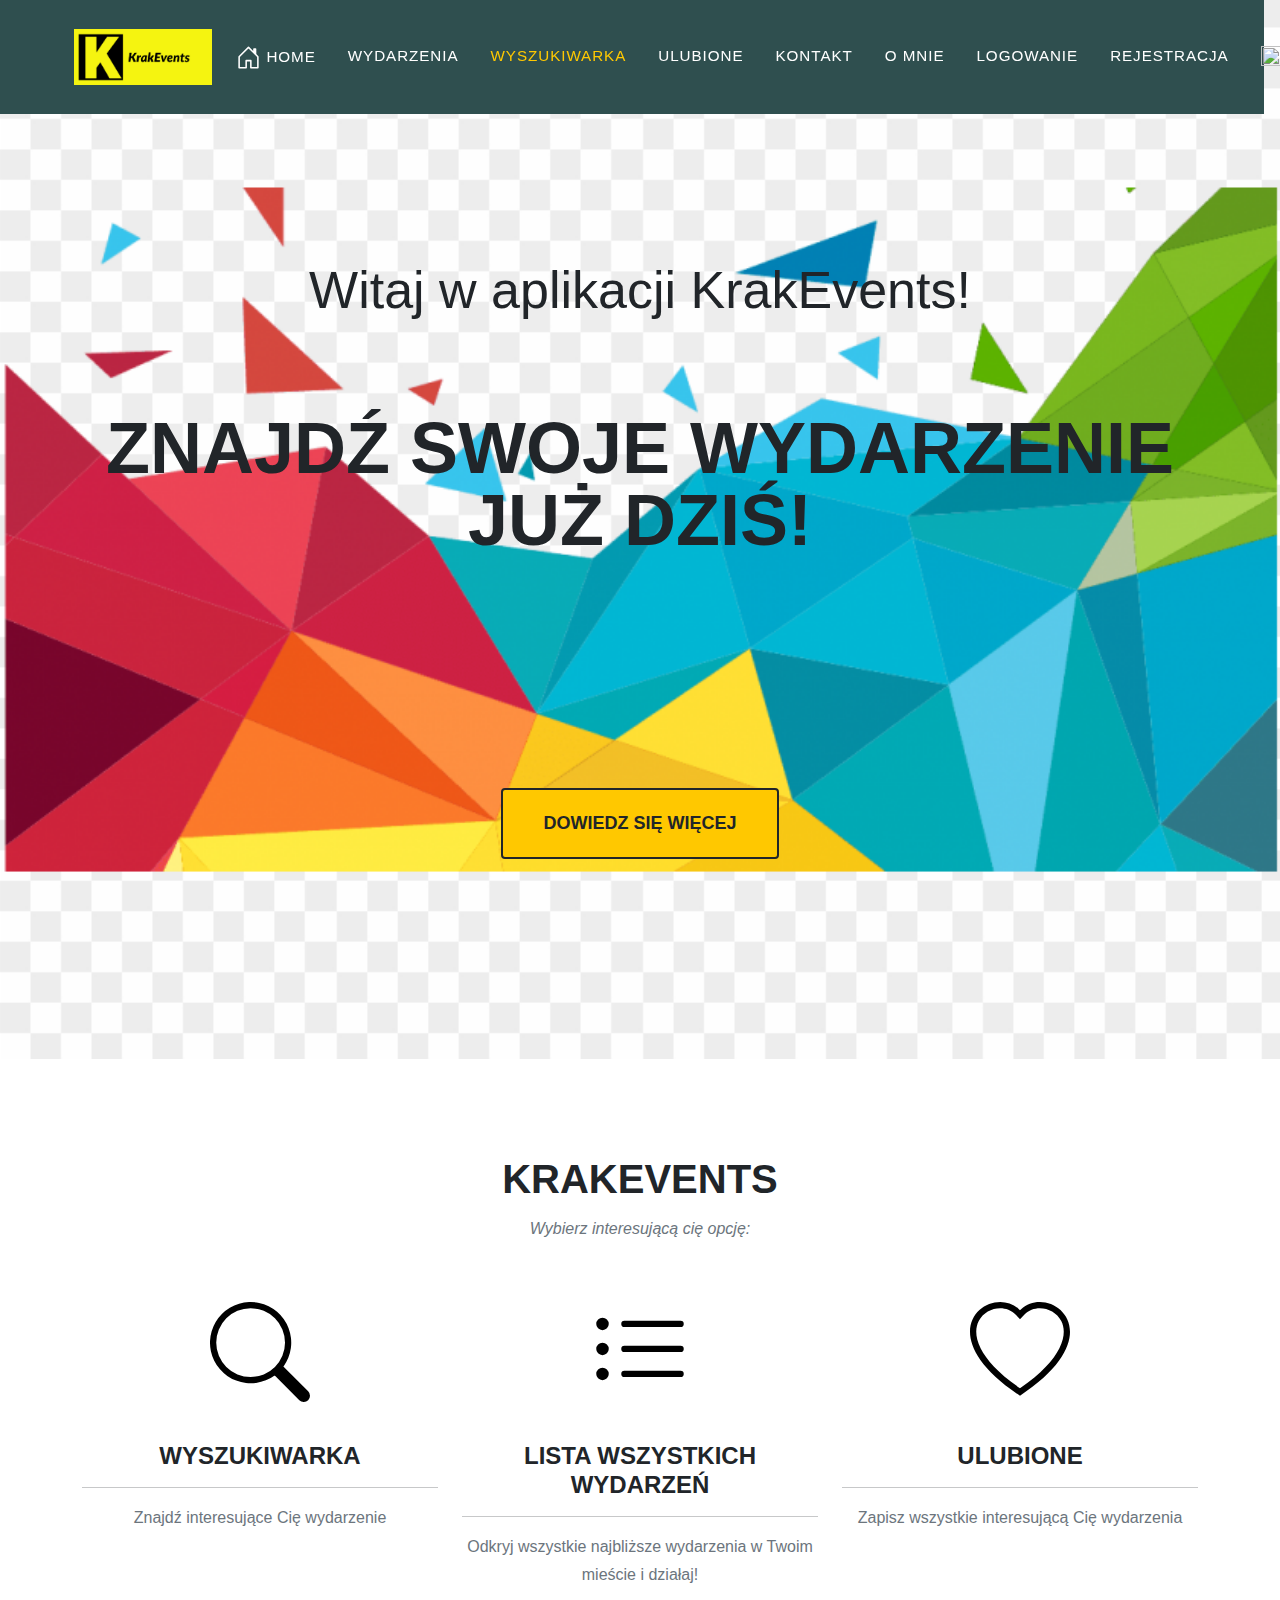
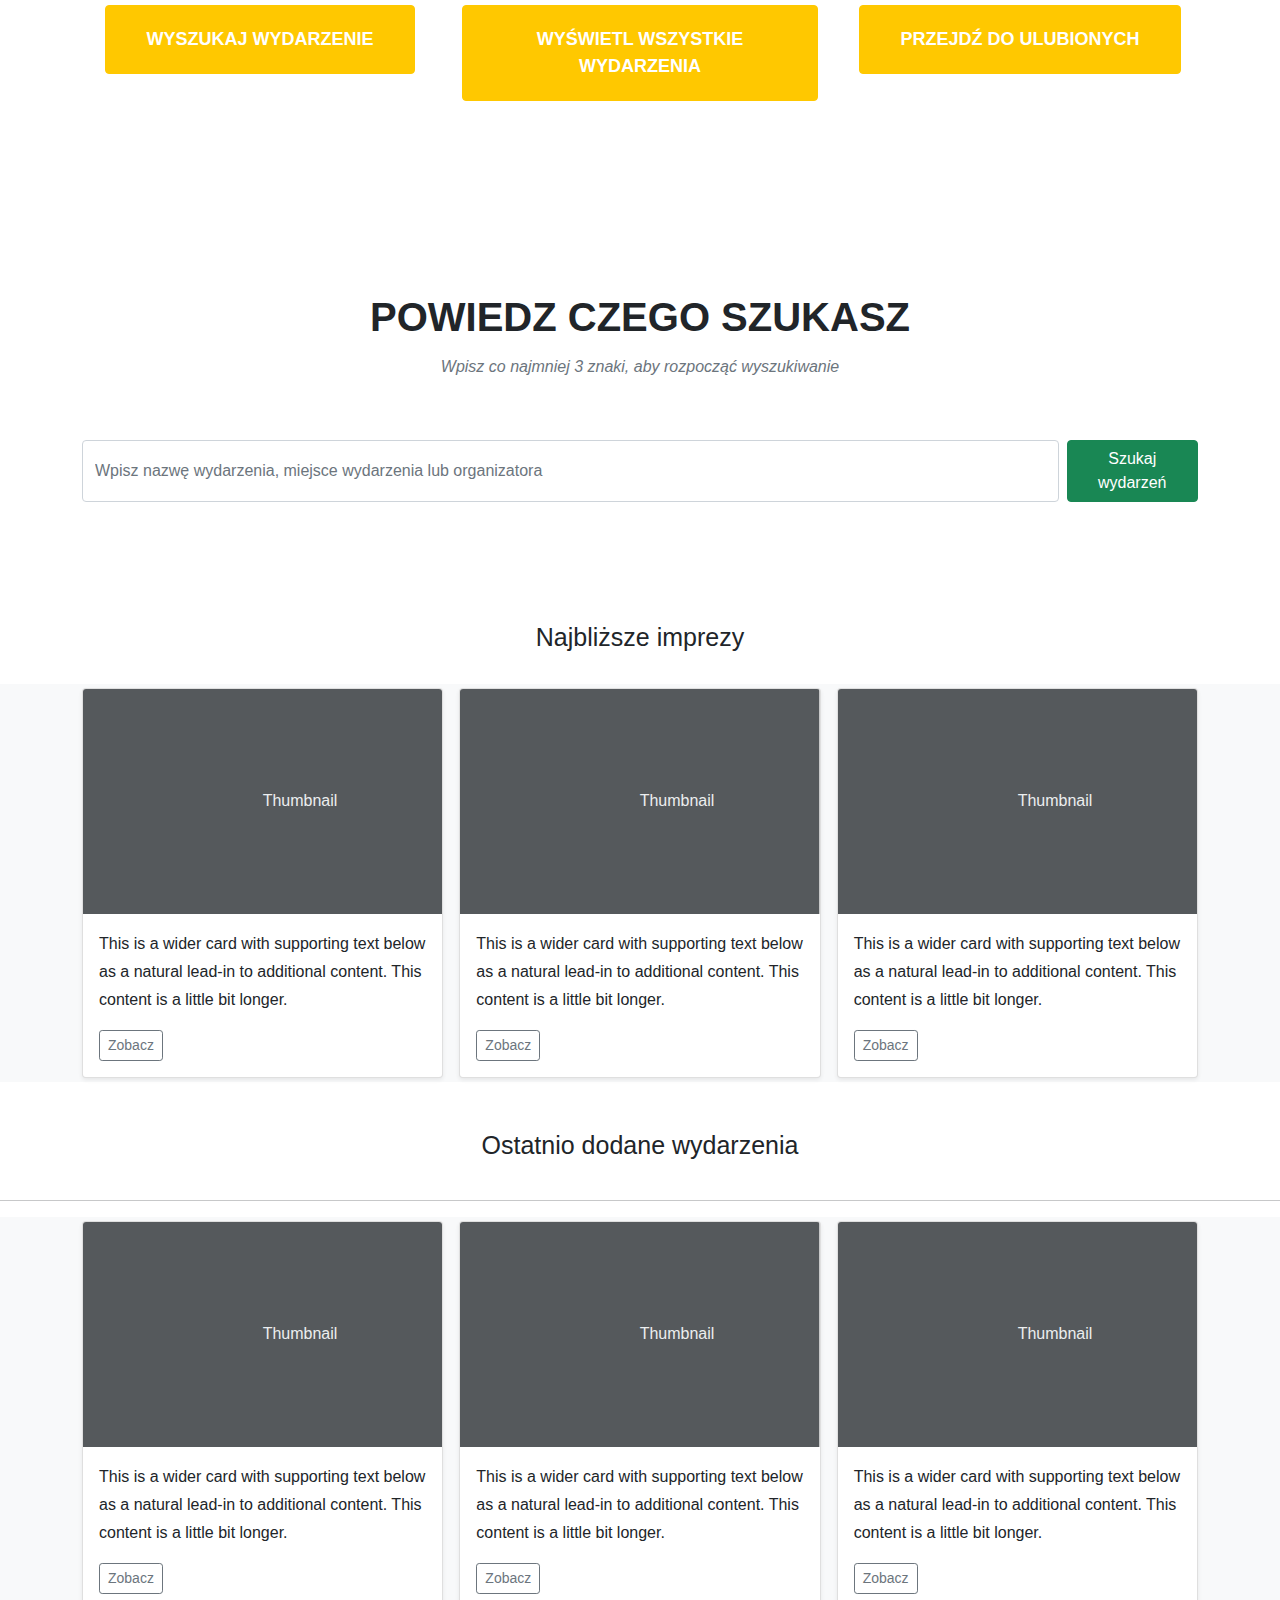
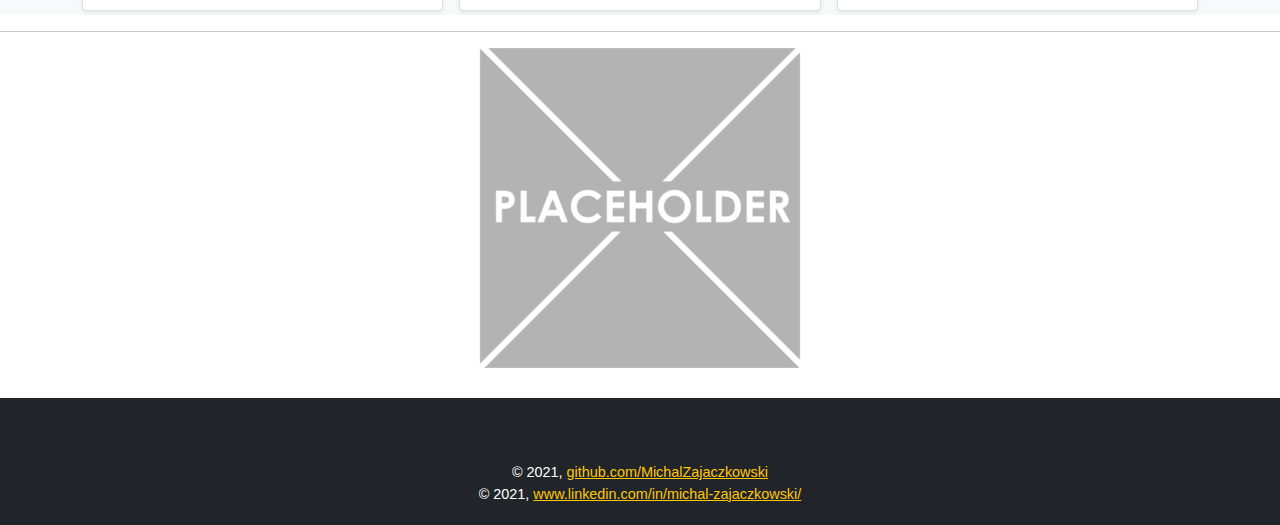
==== commit f182b9b6: "templates" ====
--- a/src/main/resources/templates/index.html
+++ b/src/main/resources/templates/index.html
@@ -4,14 +4,9 @@
     <meta name="viewport" content="width=device-width, initial-scale=1">
     <meta charset="UTF-8">
     <title>KrakEvents</title>
-
     <!-- Favicon-->
     <link rel="icon" type="image/x-icon" sizes="32x32" href="../static/images/favicon.ico">
-    <!-- Font Awesome icons (free version)-->
-    <script src="https://use.fontawesome.com/releases/v5.15.3/js/all.js" crossorigin="anonymous"></script>
-    <!-- Google fonts-->
-    <link href="https://fonts.googleapis.com/css?family=Montserrat:400,700" rel="stylesheet" type="text/css"/>
-    <link href="https://fonts.googleapis.com/css?family=Roboto+Slab:400,100,300,700" rel="stylesheet" type="text/css"/>
+    <!-- CSS (Bootstrap)-->
     <!-- Core theme CSS (includes Bootstrap)-->
     <link href="../static/css/styles.css" rel="stylesheet"/>
     <link rel="stylesheet" type="text/css" href="css/additional.css">
@@ -29,32 +24,18 @@
         </button>
         <div class="collapse navbar-collapse" id="navbarResponsive">
             <ul class="navbar-nav text-uppercase ms-auto py-4 py-lg-0 ">
-
-                <li class="nav-item"><a class="nav-link" href="#page-top">
-                    <svg xmlns="http://www.w3.org/2000/svg" width="25" height="25" fill="currentColor"
-                         class="bi bi-house-door" viewBox="0 0 16 16">
-                        <path d="M8.354 1.146a.5.5 0 0 0-.708 0l-6 6A.5.5 0 0 0 1.5 7.5v7a.5.5 0 0 0 .5.5h4.5a.5.5 0 0 0 .5-.5v-4h2v4a.5.5 0 0 0 .5.5H14a.5.5 0 0 0
-                    .5-.5v-7a.5.5 0 0 0-.146-.354L13 5.793V2.5a.5.5 0 0 0-.5-.5h-1a.5.5 0 0 0-.5.5v1.293L8.354 1.146zM2.5 14V7.707l5.5-5.5 5.5 5.5V14H10v-4a.5.5 0 0 0-.5-.5h-3a.5.5 0 0 0-.5.5v4H2.5z"/>
-                    </svg>
-                    HOME</a></li>
-                <li class="nav-item"><a class="nav-link" href="/events" th:text="#{menu.events}"></a></li>
-                <li class="nav-item"><a class="nav-link" href="#searchBar" th:text="#{menu.searchBar}"></a></li>
-                <li class="nav-item"><a class="nav-link" href="/favorites" th:text="#{menu.favorites}"></a></li>
-                <li class="nav-item"><a class="nav-link" href="#about" th:text="#{menu.about}"></a></li>
-                <li class="nav-item"><a class="nav-link" href="#login" th:text="#{menu.login}"></a></li>
-                <li class="nav-item dropdown">
-                    <a class="nav-link dropdown-toggle" href="#" id="navbarDropdown1"
-                       th:text="${#strings.toUpperCase(#locale)}"
-                       role="button" data-bs-toggle="dropdown" aria-expanded="false">
-                    </a>
-                    <ul class="dropdown-menu bg-dark" aria-labelledby="navbarDropdown1">
-                        <li><a class="dropdown-item text-color-#ffc800" th:href="@{/(lang=pl)}"><img
-                                src="images/poland.png" width="20" height="20"> Polski</a></li>
-                        <li><a class="dropdown-item " th:href="@{/(lang=en)}"><img src="images/united-kingdom.png"
-                                                                                   width="20" height="20"> English</a>
-                        </li>
-                    </ul>
-                </li>
+                <li class="nav-item"><a class="nav-link" href="#page-top"><svg xmlns="http://www.w3.org/2000/svg" width="25" height="25" fill="currentColor" class="bi bi-house-door" viewBox="0 0 16 16">
+                    <path d="M8.354 1.146a.5.5 0 0 0-.708 0l-6 6A.5.5 0 0 0 1.5 7.5v7a.5.5 0 0 0 .5.5h4.5a.5.5 0 0 0 .5-.5v-4h2v4a.5.5 0 0 0 .5.5H14a.5.5 0 0 0 .5-.5v-7a.5.5 0 0 0-.146-.354L13 5.793V2.5a.5.5 0 0 0-.5-.5h-1a.5.5 0 0 0-.5.5v1.293L8.354 1.146zM2.5 14V7.707l5.5-5.5 5.5 5.5V14H10v-4a.5.5 0 0 0-.5-.5h-3a.5.5 0 0 0-.5.5v4H2.5z"/>
+                </svg> HOME</a></li>
+                <li class="nav-item"><a class="nav-link" href="/allevents">Wydarzenia</a></li>
+                <li class="nav-item"><a class="nav-link" href="#searchBar">Wyszukiwarka</a></li>
+                <li class="nav-item"><a class="nav-link" href="/favorites">Ulubione</a></li>
+                <li class="nav-item"><a class="nav-link" href="#contact">Kontakt</a></li>
+                <li class="nav-item"><a class="nav-link" href="#about">O mnie</a></li>
+                <li class="nav-item"><a class="nav-link" href="/login">Logowanie</a></li>
+                <li class="nav-item"><a class="nav-link" href="#register">Rejestracja</a></li>
+                <li class="nav-item"><a class="nav-link" href="#pl"><img src="images/poland.png" width="20" height="20" alt=""/></a></li>
+                <li class="nav-item"><a class="nav-link" href="#gb"><img src="images/united-kingdom.png" width="20" height="20" alt=""/></a></li>
             </ul>
         </div>
     </div>
@@ -62,10 +43,15 @@
 <!-- Masthead-->
 <header class="masthead text-dark">
     <div class="container">
-        <div class="masthead-subheading " th:text="#{home.title}"></div>
-        <div class="masthead-heading text-uppercase" th:text="#{home.desc}"><br></div>
+        <div class="masthead-subheading ">Witaj w aplikacji KrakEvents!</div>
+        <div class="masthead-heading text-uppercase"><br>
+            Znajdź swoje wydarzenie już dziś!
+        </div>
         <br><br><br><br><br><br><br>
-        <a class="btn btn-primary btn-xl text-dark text-uppercase border-2 border-dark" href="#events" th:text="#{home.button.start}"></a></div>
+
+        <a class="btn btn-primary btn-xl text-dark text-uppercase border-2 border-dark" href="#events">Dowiedz się
+            więcej</a>
+    </div>
 </header>
 
 
@@ -73,38 +59,38 @@
 <section class="page-section" id="events">
     <div class="container">
         <div class="text-center">
-            <h2 class="section-heading text-uppercase" th:text="#{home.event.tittle}"></h2>
-            <h3 class="section-subheading text-muted" th:text="#{home.event.tittle.desc}"></h3>
+            <h2 class="section-heading text-uppercase">KrakEvents </h2>
+            <h3 class="section-subheading text-muted">Wybierz interesującą cię opcję:</h3>
         </div>
         <div class="row text-center">
             <div class="col-md-4">
                 <img src="../static/images/img/icons/search.svg" class="mb-4" width="100" height="100">
-                <h4 class="my-3" th:text="#{home.event.section.searchEngine}"></h4>
+                <h4 class="my-3">WYSZUKIWARKA</h4>
                 <hr class="my-3">
-                <p class="text-muted" th:text="#{home.event.section.searchEngine.desc}"><br></p>
+                <p class="text-muted">Znajdź interesujące Cię wydarzenie<br></p>
             </div>
             <div class="col-md-4">
                 <img src="../static/images/img/icons/list-ul.svg" class="mb-4" width="100" height="100">
-                <h4 class="my-3" th:textarea="#{home.event.section.allEventsList}"></h4>
+                <h4 class="my-3">LISTA WSZYSTKICH WYDARZEŃ</h4>
                 <hr class="my-3">
-                <p class="text-muted" th:text="#{home.event.section.allEventsList.desc}"><br></p>
+                <p class="text-muted">Odkryj wszystkie najbliższe wydarzenia w Twoim mieście i działaj! <br></p>
             </div>
             <div class="col-md-4">
                 <img src="../static/images/img/icons/heart.svg" class="mb-4" width="100" height="100">
-                <h4 class="my-3" th:text="#{home.event.section.favorites}"></h4>
+                <h4 class="my-3">ULUBIONE</h4>
                 <hr class="my-3">
-                <p class="text-muted" th:text="#{home.event.section.favorites.desc}"></p>
+                <p class="text-muted">Zapisz wszystkie interesującą Cię wydarzenia</p>
             </div>
         </div>
         <div class="row text-center">
             <div class="col-md-4">
-                <a class="btn btn-primary btn-xl text-uppercase" href="#searchBar" th:text="#{home.event.section.searchEngine.button}"></a>
-            </div>
-            <div class="col-md-4">
-                <a class="btn btn-primary btn-xl text-uppercase" href="/events"th:text="#{home.event.section.allEventsList.button}"></a>
-            </div>
-            <div class="col-md-4">
-                <a class="btn btn-primary btn-xl text-uppercase" href="/favorites"th:text="#{home.event.section.favorites.button}"></a>
+                <a class="btn btn-primary btn-xl text-uppercase" href="#searchBar">WYSZUKAJ WYDARZENIE</a>
+            </div>
+            <div class="col-md-4">
+                <a class="btn btn-primary btn-xl text-uppercase" href="/events">WYŚWIETL WSZYSTKIE WYDARZENIA</a>
+            </div>
+            <div class="col-md-4">
+                <a class="btn btn-primary btn-xl text-uppercase" href="/favorites">PRZEJDŹ DO ULUBIONYCH</a>
             </div>
         </div>
     </div>
@@ -279,12 +265,7 @@
 </div>
 
 <!-- Bootstrap core JS-->
-<script src="https://cdn.jsdelivr.net/npm/@popperjs/core@2.9.2/dist/umd/popper.min.js"
-        integrity="sha384-IQsoLXl5PILFhosVNubq5LC7Qb9DXgDA9i+tQ8Zj3iwWAwPtgFTxbJ8NT4GN1R8p"
-        crossorigin="anonymous"></script>
-<script src="https://cdn.jsdelivr.net/npm/bootstrap@5.0.1/dist/js/bootstrap.min.js"
-        integrity="sha384-Atwg2Pkwv9vp0ygtn1JAojH0nYbwNJLPhwyoVbhoPwBhjQPR5VtM2+xf0Uwh9KtT"
-        crossorigin="anonymous"></script>
+<script src="https://cdn.jsdelivr.net/npm/bootstrap@5.0.1/dist/js/bootstrap.bundle.min.js"></script>
 <!-- Core theme JS-->
 <script src="../static/js/scripts.js"></script>
 </body>
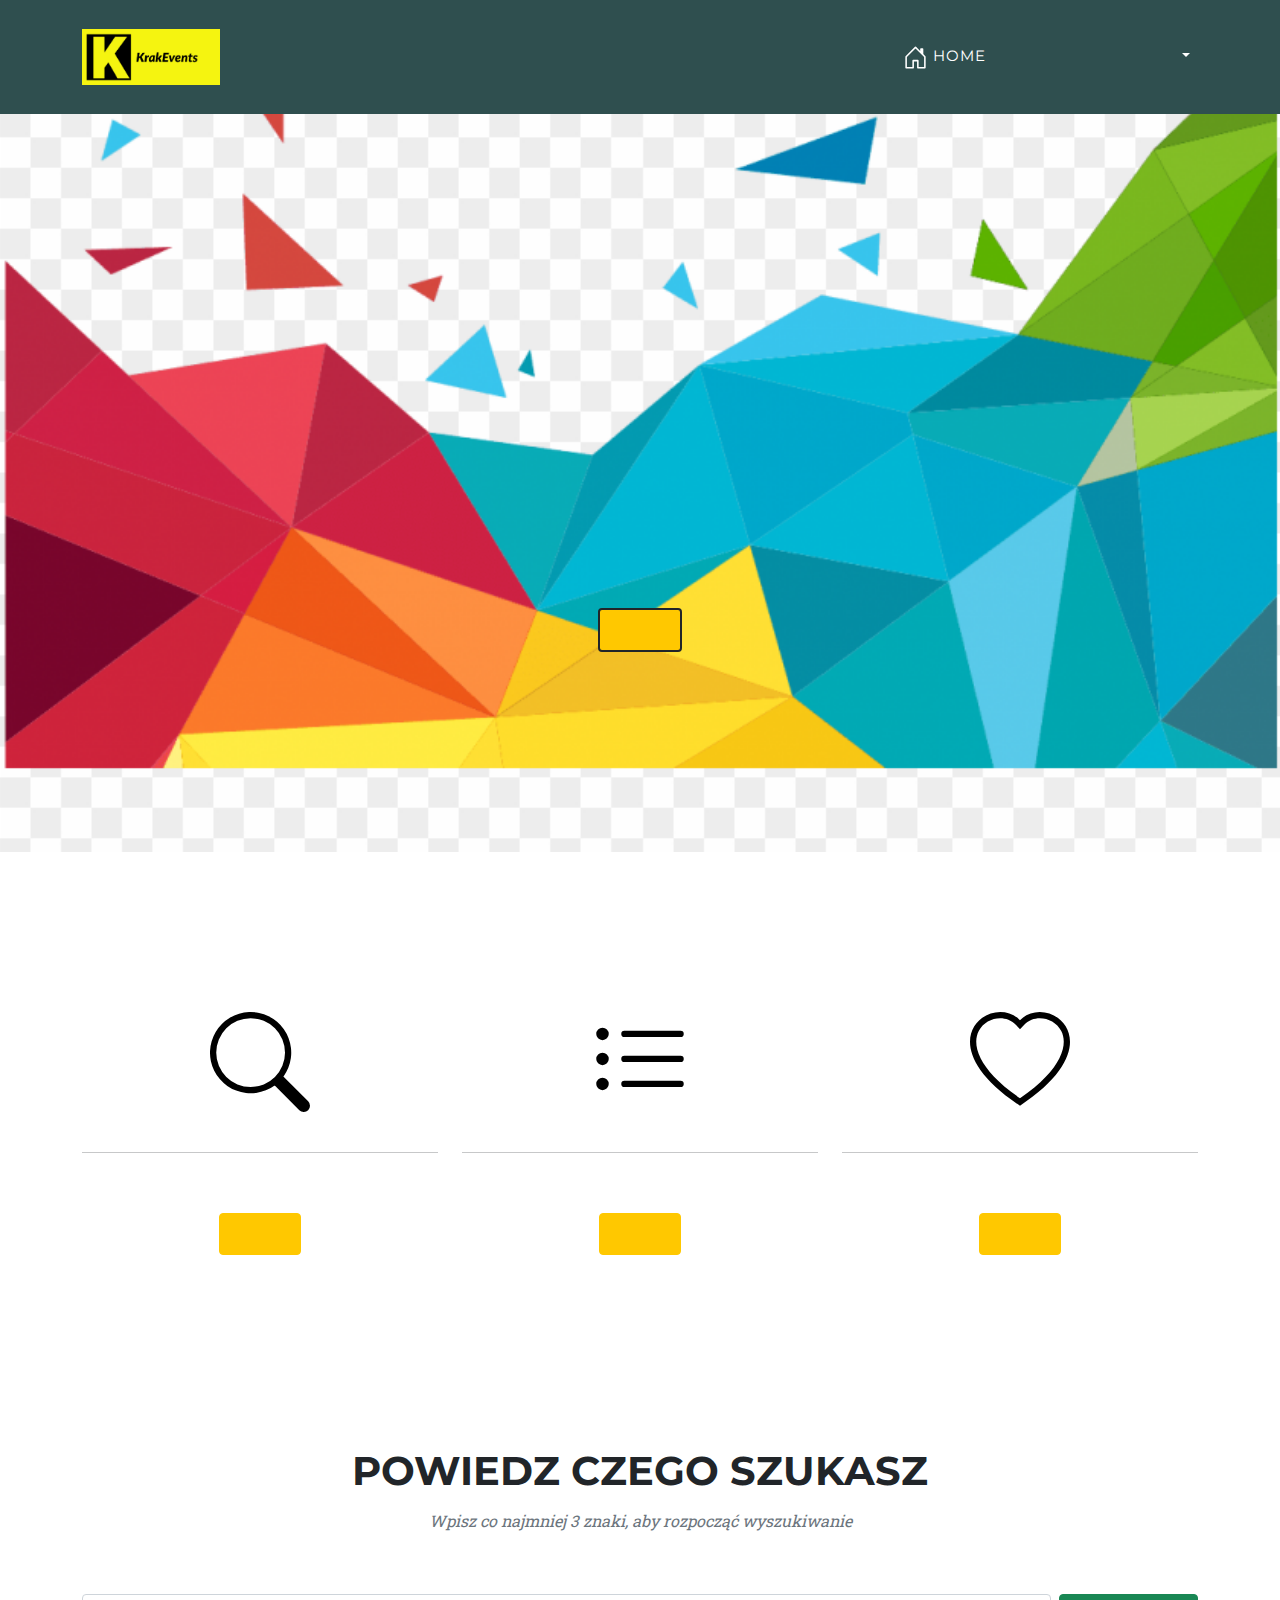
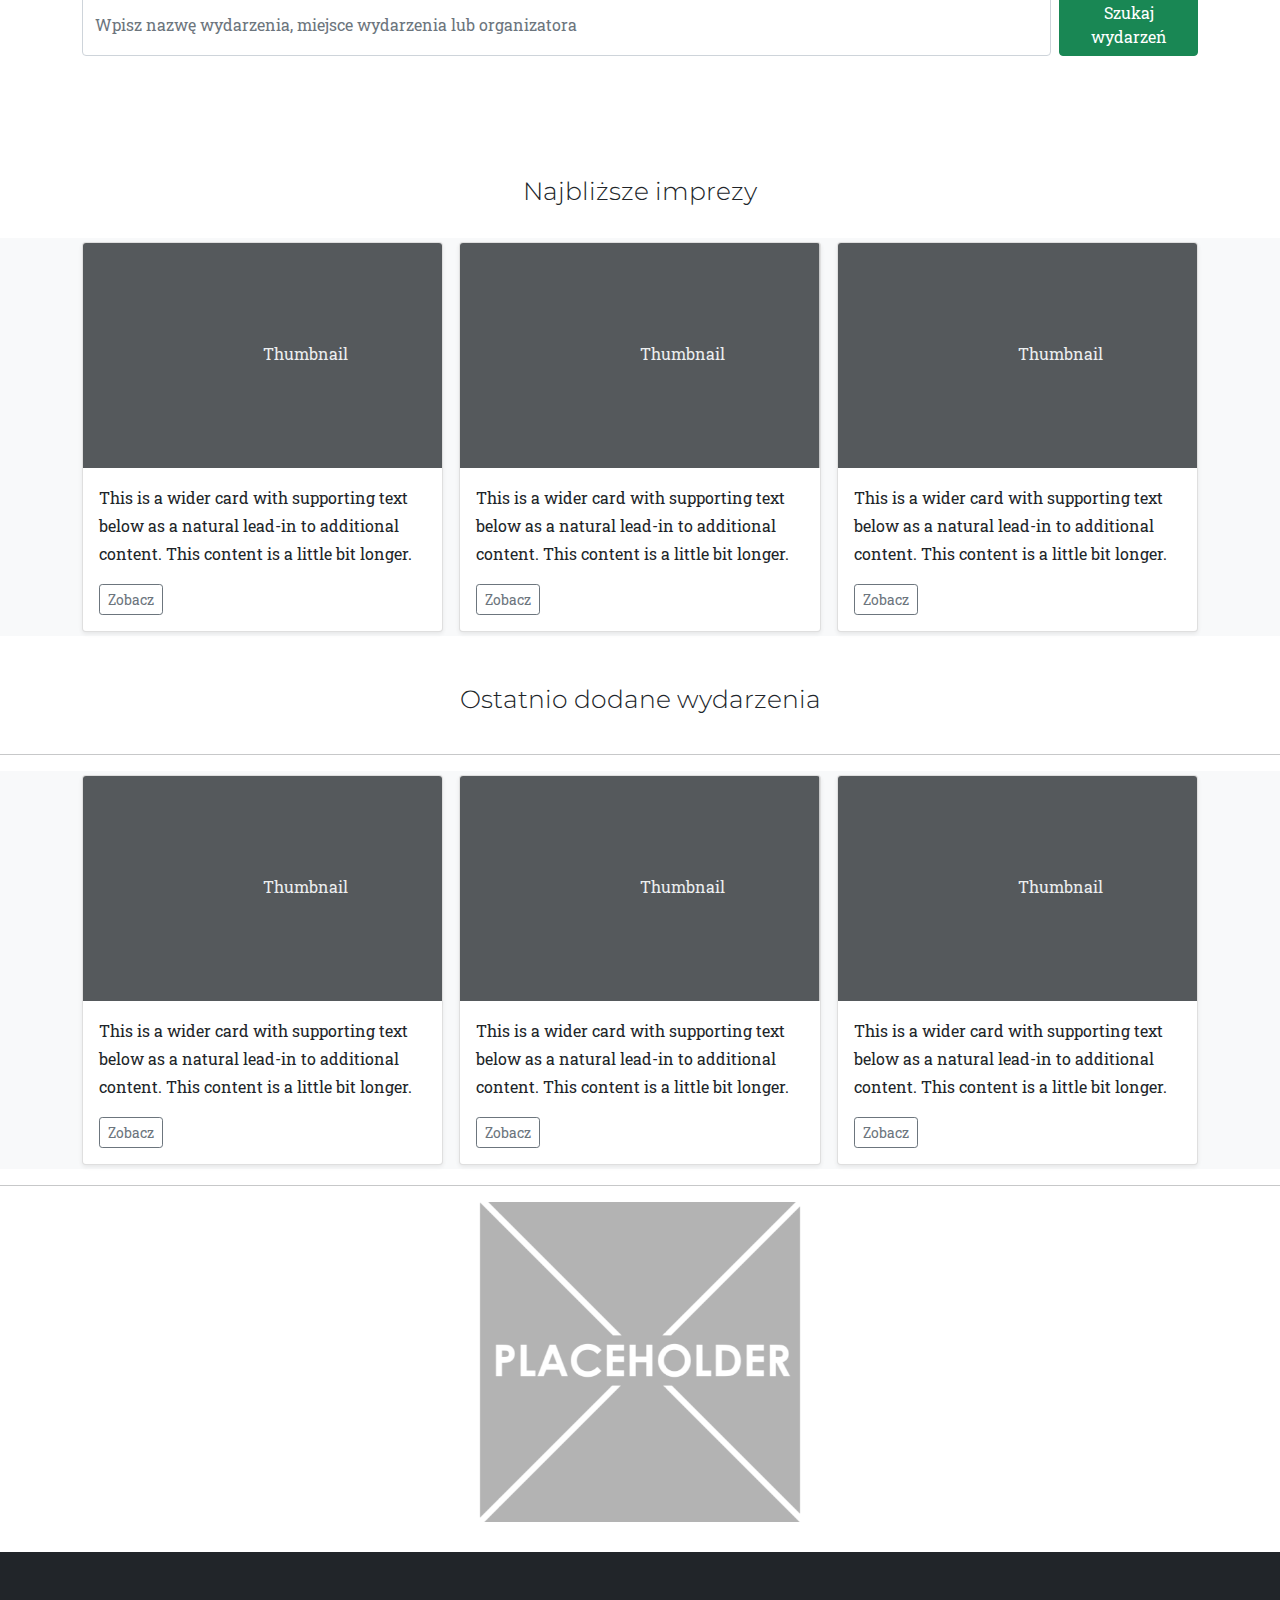
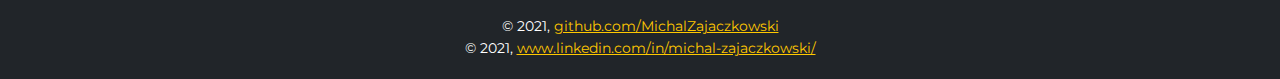
==== commit 6a4b3447: "Merge branch 'delevop' into WebMVC" ====
--- a/src/main/resources/templates/index.html
+++ b/src/main/resources/templates/index.html
@@ -4,19 +4,23 @@
     <meta name="viewport" content="width=device-width, initial-scale=1">
     <meta charset="UTF-8">
     <title>KrakEvents</title>
+
     <!-- Favicon-->
     <link rel="icon" type="image/x-icon" sizes="32x32" href="../static/images/favicon.ico">
-    <!-- CSS (Bootstrap)-->
+    <!-- Font Awesome icons (free version)-->
+    <script src="https://use.fontawesome.com/releases/v5.15.3/js/all.js" crossorigin="anonymous"></script>
+    <!-- Google fonts-->
+    <link href="https://fonts.googleapis.com/css?family=Montserrat:400,700" rel="stylesheet" type="text/css"/>
+    <link href="https://fonts.googleapis.com/css?family=Roboto+Slab:400,100,300,700" rel="stylesheet" type="text/css"/>
     <!-- Core theme CSS (includes Bootstrap)-->
     <link href="../static/css/styles.css" rel="stylesheet"/>
-    <link rel="stylesheet" type="text/css" href="css/additional.css">
 </head>
 
 <body id="page-top">
 <!-- Navigation-->
-<nav th:fragment="copy-header" class="navbar navbar-expand-lg navbar-brand fixed-top" id="mainNav">
+<nav th:fragment="copy" class="navbar navbar-expand-lg navbar-primary fixed-top" id="mainNav">
     <div class="container-lg">
-        <a class="navbar-brand" href="/"><img src="../static/images/img/logos/navbar_logo.png" alt="KrakEvents - logotype"/></a>
+        <a class="navbar-brand" href="/"><img src="../static/images/img/logos/navbar_logo.png" alt="..."/></a>
         <button class="navbar-toggler" type="button" data-bs-toggle="collapse" data-bs-target="#navbarResponsive"
                 aria-controls="navbarResponsive" aria-expanded="false" aria-label="Toggle navigation">
             Menu
@@ -24,18 +28,31 @@
         </button>
         <div class="collapse navbar-collapse" id="navbarResponsive">
             <ul class="navbar-nav text-uppercase ms-auto py-4 py-lg-0 ">
-                <li class="nav-item"><a class="nav-link" href="#page-top"><svg xmlns="http://www.w3.org/2000/svg" width="25" height="25" fill="currentColor" class="bi bi-house-door" viewBox="0 0 16 16">
-                    <path d="M8.354 1.146a.5.5 0 0 0-.708 0l-6 6A.5.5 0 0 0 1.5 7.5v7a.5.5 0 0 0 .5.5h4.5a.5.5 0 0 0 .5-.5v-4h2v4a.5.5 0 0 0 .5.5H14a.5.5 0 0 0 .5-.5v-7a.5.5 0 0 0-.146-.354L13 5.793V2.5a.5.5 0 0 0-.5-.5h-1a.5.5 0 0 0-.5.5v1.293L8.354 1.146zM2.5 14V7.707l5.5-5.5 5.5 5.5V14H10v-4a.5.5 0 0 0-.5-.5h-3a.5.5 0 0 0-.5.5v4H2.5z"/>
-                </svg> HOME</a></li>
-                <li class="nav-item"><a class="nav-link" href="/allevents">Wydarzenia</a></li>
-                <li class="nav-item"><a class="nav-link" href="#searchBar">Wyszukiwarka</a></li>
-                <li class="nav-item"><a class="nav-link" href="/favorites">Ulubione</a></li>
-                <li class="nav-item"><a class="nav-link" href="#contact">Kontakt</a></li>
-                <li class="nav-item"><a class="nav-link" href="#about">O mnie</a></li>
-                <li class="nav-item"><a class="nav-link" href="/login">Logowanie</a></li>
-                <li class="nav-item"><a class="nav-link" href="#register">Rejestracja</a></li>
-                <li class="nav-item"><a class="nav-link" href="#pl"><img src="images/poland.png" width="20" height="20" alt=""/></a></li>
-                <li class="nav-item"><a class="nav-link" href="#gb"><img src="images/united-kingdom.png" width="20" height="20" alt=""/></a></li>
+                <li class="nav-item"><a class="nav-link" href="#page-top">
+                    <svg xmlns="http://www.w3.org/2000/svg" width="25" height="25" fill="currentColor"
+                         class="bi bi-house-door" viewBox="0 0 16 16">
+                        <path d="M8.354 1.146a.5.5 0 0 0-.708 0l-6 6A.5.5 0 0 0 1.5 7.5v7a.5.5 0 0 0 .5.5h4.5a.5.5 0 0 0 .5-.5v-4h2v4a.5.5 0 0 0 .5.5H14a.5.5 0 0 0
+                    .5-.5v-7a.5.5 0 0 0-.146-.354L13 5.793V2.5a.5.5 0 0 0-.5-.5h-1a.5.5 0 0 0-.5.5v1.293L8.354 1.146zM2.5 14V7.707l5.5-5.5 5.5 5.5V14H10v-4a.5.5 0 0 0-.5-.5h-3a.5.5 0 0 0-.5.5v4H2.5z"/>
+                    </svg>
+                    HOME</a></li>
+                <li class="nav-item"><a class="nav-link" href="/events" th:text="#{menu.events}"></a></li>
+                <li class="nav-item"><a class="nav-link" href="#searchBar" th:text="#{menu.searchBar}"></a></li>
+                <li class="nav-item"><a class="nav-link" href="/favorites" th:text="#{menu.favorites}"></a></li>
+                <li class="nav-item"><a class="nav-link" href="#about" th:text="#{menu.about}"></a></li>
+                <li class="nav-item"><a class="nav-link" href="#login" th:text="#{menu.login}"></a></li>
+                <li class="nav-item dropdown">
+                    <a class="nav-link dropdown-toggle" href="#" id="navbarDropdown1"
+                       th:text="${#strings.toUpperCase(#locale)}"
+                       role="button" data-bs-toggle="dropdown" aria-expanded="false">
+                    </a>
+                    <ul class="dropdown-menu bg-dark" aria-labelledby="navbarDropdown1">
+                        <li><a class="dropdown-item text-color-#ffc800" th:href="@{/(lang=pl)}"><img
+                                src="images/poland.png" width="20" height="20"> Polski</a></li>
+                        <li><a class="dropdown-item " th:href="@{/(lang=en)}"><img src="images/united-kingdom.png"
+                                                                                   width="20" height="20"> English</a>
+                        </li>
+                    </ul>
+                </li>
             </ul>
         </div>
     </div>
@@ -43,15 +60,10 @@
 <!-- Masthead-->
 <header class="masthead text-dark">
     <div class="container">
-        <div class="masthead-subheading ">Witaj w aplikacji KrakEvents!</div>
-        <div class="masthead-heading text-uppercase"><br>
-            Znajdź swoje wydarzenie już dziś!
-        </div>
+        <div class="masthead-subheading " th:text="#{home.title}"></div>
+        <div class="masthead-heading text-uppercase" th:text="#{home.desc}"><br></div>
         <br><br><br><br><br><br><br>
-
-        <a class="btn btn-primary btn-xl text-dark text-uppercase border-2 border-dark" href="#events">Dowiedz się
-            więcej</a>
-    </div>
+        <a class="btn btn-primary btn-xl text-dark text-uppercase border-2 border-dark" href="#events" th:text="#{home.button.start}"></a></div>
 </header>
 
 
@@ -59,38 +71,38 @@
 <section class="page-section" id="events">
     <div class="container">
         <div class="text-center">
-            <h2 class="section-heading text-uppercase">KrakEvents </h2>
-            <h3 class="section-subheading text-muted">Wybierz interesującą cię opcję:</h3>
+            <h2 class="section-heading text-uppercase" th:text="#{home.event.tittle}"></h2>
+            <h3 class="section-subheading text-muted" th:text="#{home.event.tittle.desc}"></h3>
         </div>
         <div class="row text-center">
             <div class="col-md-4">
                 <img src="../static/images/img/icons/search.svg" class="mb-4" width="100" height="100">
-                <h4 class="my-3">WYSZUKIWARKA</h4>
+                <h4 class="my-3" th:text="#{home.event.section.searchEngine}"></h4>
                 <hr class="my-3">
-                <p class="text-muted">Znajdź interesujące Cię wydarzenie<br></p>
+                <p class="text-muted" th:text="#{home.event.section.searchEngine.desc}"><br></p>
             </div>
             <div class="col-md-4">
                 <img src="../static/images/img/icons/list-ul.svg" class="mb-4" width="100" height="100">
-                <h4 class="my-3">LISTA WSZYSTKICH WYDARZEŃ</h4>
+                <h4 class="my-3" th:textarea="#{home.event.section.allEventsList}"></h4>
                 <hr class="my-3">
-                <p class="text-muted">Odkryj wszystkie najbliższe wydarzenia w Twoim mieście i działaj! <br></p>
+                <p class="text-muted" th:text="#{home.event.section.allEventsList.desc}"><br></p>
             </div>
             <div class="col-md-4">
                 <img src="../static/images/img/icons/heart.svg" class="mb-4" width="100" height="100">
-                <h4 class="my-3">ULUBIONE</h4>
+                <h4 class="my-3" th:text="#{home.event.section.favorites}"></h4>
                 <hr class="my-3">
-                <p class="text-muted">Zapisz wszystkie interesującą Cię wydarzenia</p>
+                <p class="text-muted" th:text="#{home.event.section.favorites.desc}"></p>
             </div>
         </div>
         <div class="row text-center">
             <div class="col-md-4">
-                <a class="btn btn-primary btn-xl text-uppercase" href="#searchBar">WYSZUKAJ WYDARZENIE</a>
-            </div>
-            <div class="col-md-4">
-                <a class="btn btn-primary btn-xl text-uppercase" href="/events">WYŚWIETL WSZYSTKIE WYDARZENIA</a>
-            </div>
-            <div class="col-md-4">
-                <a class="btn btn-primary btn-xl text-uppercase" href="/favorites">PRZEJDŹ DO ULUBIONYCH</a>
+                <a class="btn btn-primary btn-xl text-uppercase" href="#searchBar" th:text="#{home.event.section.searchEngine.button}"></a>
+            </div>
+            <div class="col-md-4">
+                <a class="btn btn-primary btn-xl text-uppercase" href="/events"th:text="#{home.event.section.allEventsList.button}"></a>
+            </div>
+            <div class="col-md-4">
+                <a class="btn btn-primary btn-xl text-uppercase" href="/favorites"th:text="#{home.event.section.favorites.button}"></a>
             </div>
         </div>
     </div>
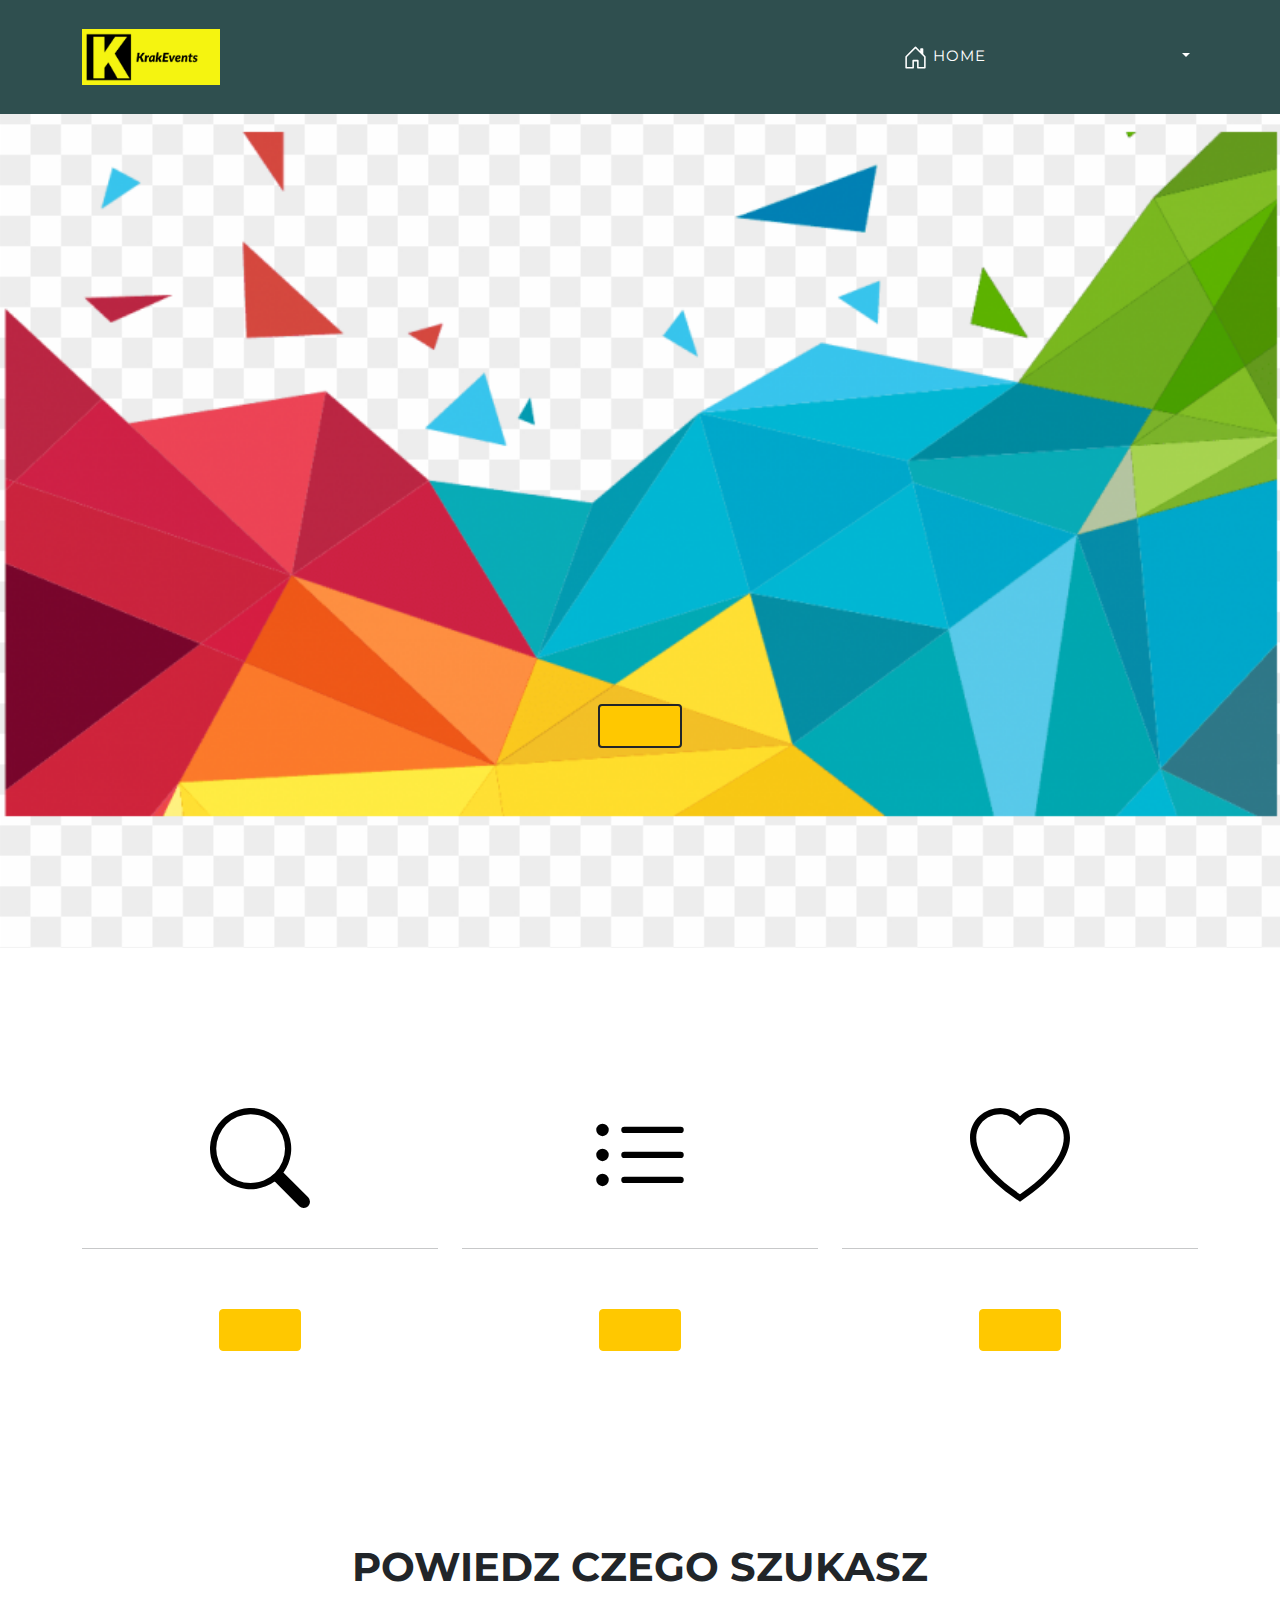
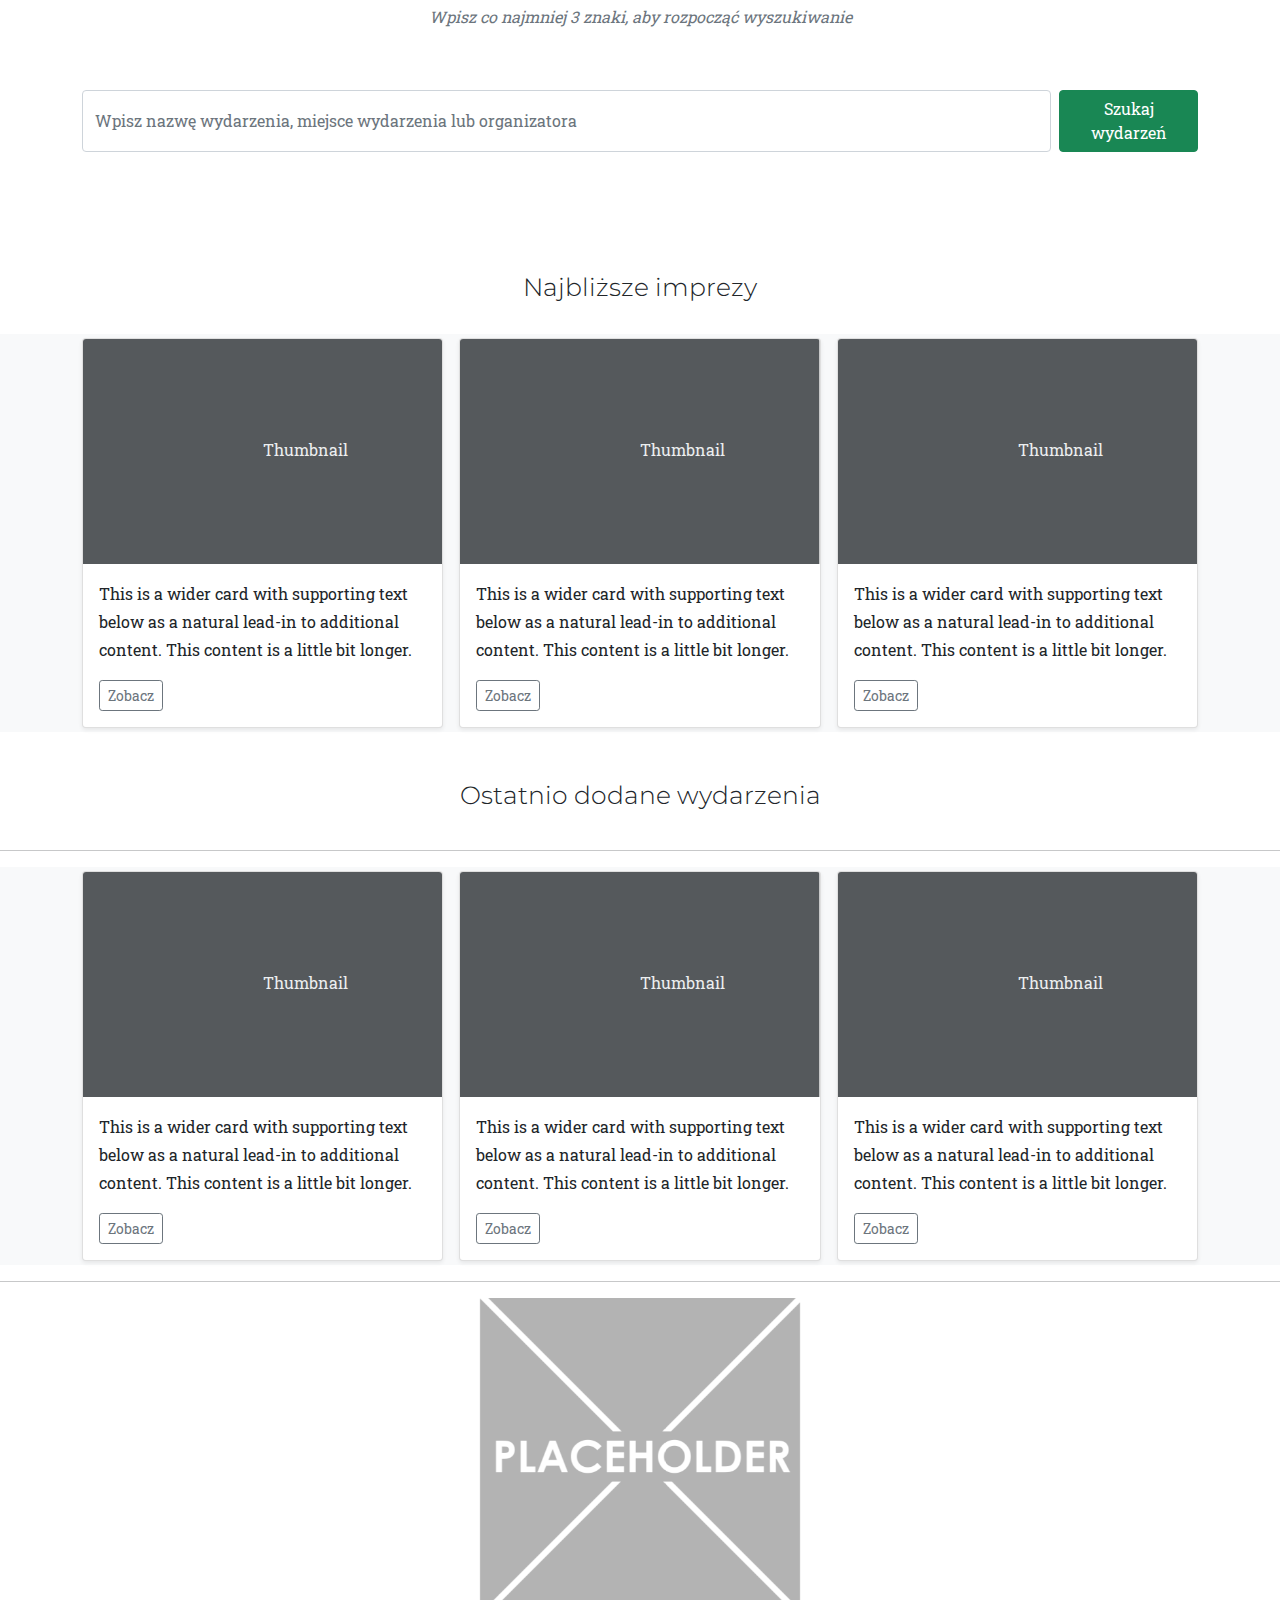
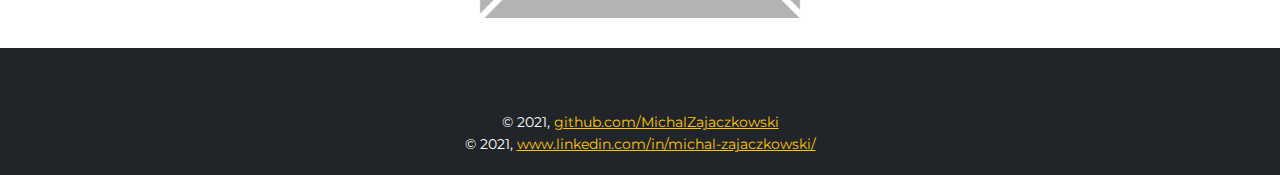
==== commit 6c87b2b0: "General cleanup of the code." ====
--- a/src/main/resources/templates/index.html
+++ b/src/main/resources/templates/index.html
@@ -3,7 +3,7 @@
 <head>
     <meta name="viewport" content="width=device-width, initial-scale=1">
     <meta charset="UTF-8">
-    <title>KrakEvents</title>
+    <title>EventsApps</title>
 
     <!-- Favicon-->
     <link rel="icon" type="image/x-icon" sizes="32x32" href="../static/images/favicon.ico">
@@ -35,11 +35,11 @@
                     .5-.5v-7a.5.5 0 0 0-.146-.354L13 5.793V2.5a.5.5 0 0 0-.5-.5h-1a.5.5 0 0 0-.5.5v1.293L8.354 1.146zM2.5 14V7.707l5.5-5.5 5.5 5.5V14H10v-4a.5.5 0 0 0-.5-.5h-3a.5.5 0 0 0-.5.5v4H2.5z"/>
                     </svg>
                     HOME</a></li>
-                <li class="nav-item"><a class="nav-link" href="/events" th:text="#{menu.events}"></a></li>
+                <li class="nav-item"><a class="nav-link" href="/allEvents" th:text="#{menu.events}"></a></li>
                 <li class="nav-item"><a class="nav-link" href="#searchBar" th:text="#{menu.searchBar}"></a></li>
-                <li class="nav-item"><a class="nav-link" href="/favorites" th:text="#{menu.favorites}"></a></li>
+                <li class="nav-item"><a class="nav-link" href="/favourites" th:text="#{menu.favourites}"></a></li>
                 <li class="nav-item"><a class="nav-link" href="#about" th:text="#{menu.about}"></a></li>
-                <li class="nav-item"><a class="nav-link" href="#login" th:text="#{menu.login}"></a></li>
+                <li class="nav-item"><a class="nav-link" href="/login" th:text="#{menu.login}"></a></li>
                 <li class="nav-item dropdown">
                     <a class="nav-link dropdown-toggle" href="#" id="navbarDropdown1"
                        th:text="${#strings.toUpperCase(#locale)}"
@@ -61,9 +61,11 @@
 <header class="masthead text-dark">
     <div class="container">
         <div class="masthead-subheading " th:text="#{home.title}"></div>
+        <br><br><br><br>
         <div class="masthead-heading text-uppercase" th:text="#{home.desc}"><br></div>
         <br><br><br><br><br><br><br>
-        <a class="btn btn-primary btn-xl text-dark text-uppercase border-2 border-dark" href="#events" th:text="#{home.button.start}"></a></div>
+        <a class="btn btn-primary btn-xl text-dark text-uppercase border-2 border-dark" href="#events"
+           th:text="#{home.button.start}"></a></div>
 </header>
 
 
@@ -80,29 +82,34 @@
                 <h4 class="my-3" th:text="#{home.event.section.searchEngine}"></h4>
                 <hr class="my-3">
                 <p class="text-muted" th:text="#{home.event.section.searchEngine.desc}"><br></p>
+
             </div>
             <div class="col-md-4">
                 <img src="../static/images/img/icons/list-ul.svg" class="mb-4" width="100" height="100">
-                <h4 class="my-3" th:textarea="#{home.event.section.allEventsList}"></h4>
+                <h4 class="my-3" th:text="#{home.event.section.allEventsList}"></h4>
                 <hr class="my-3">
                 <p class="text-muted" th:text="#{home.event.section.allEventsList.desc}"><br></p>
             </div>
             <div class="col-md-4">
                 <img src="../static/images/img/icons/heart.svg" class="mb-4" width="100" height="100">
-                <h4 class="my-3" th:text="#{home.event.section.favorites}"></h4>
+                <h4 class="my-3" th:text="#{home.event.section.favourites}"></h4>
                 <hr class="my-3">
-                <p class="text-muted" th:text="#{home.event.section.favorites.desc}"></p>
-            </div>
-        </div>
+                <p class="text-muted" th:text="#{home.event.section.favourites.desc}"></p>
+            </div>
+        </div>
+        <!-- Events button-->
         <div class="row text-center">
             <div class="col-md-4">
-                <a class="btn btn-primary btn-xl text-uppercase" href="#searchBar" th:text="#{home.event.section.searchEngine.button}"></a>
-            </div>
-            <div class="col-md-4">
-                <a class="btn btn-primary btn-xl text-uppercase" href="/events"th:text="#{home.event.section.allEventsList.button}"></a>
-            </div>
-            <div class="col-md-4">
-                <a class="btn btn-primary btn-xl text-uppercase" href="/favorites"th:text="#{home.event.section.favorites.button}"></a>
+                <a class="btn btn-primary btn-xl text-uppercase" href="#searchBar"
+                   th:text="#{home.event.section.searchEngine.button}"></a>
+            </div>
+            <div class="col-md-4">
+                <a class="btn btn-primary btn-xl text-uppercase" href="/events"
+                   th:text="#{home.event.section.allEventsList.button}"></a>
+            </div>
+            <div class="col-md-4">
+                <a class="btn btn-primary btn-xl text-uppercase" href="/favourites"
+                   th:text="#{home.event.section.favourites.button}"></a>
             </div>
         </div>
     </div>
@@ -135,45 +142,62 @@
 </div>
 
 
-
 <div class="album py-1 bg-light">
     <div class="container">
 
         <div class="row row-cols-1 row-cols-sm-2 row-cols-md-3 g-3">
             <div class="col">
                 <div class="card shadow-sm">
-                    <svg class="bd-placeholder-img card-img-top" width="100%" height="225" xmlns="http://www.w3.org/2000/svg" role="img" aria-label="Placeholder: Thumbnail" preserveAspectRatio="xMidYMid slice" focusable="false"><title>Placeholder</title><rect width="100%" height="100%" fill="#55595c"/><text x="50%" y="50%" fill="#eceeef" dy=".3em">Thumbnail</text></svg>
-
-                    <div class="card-body">
-                        <p class="card-text">This is a wider card with supporting text below as a natural lead-in to additional content. This content is a little bit longer.</p>
-                        <div class="d-flex justify-content-between align-items-center">
-                            <div class="btn-group">
-                                <button type="button" class="btn btn-sm btn-outline-secondary">Zobacz</button>
-                            </div>
-                        </div>
-                    </div>
-                </div>
-            </div>
-            <div class="col">
-                <div class="card shadow-sm">
-                    <svg class="bd-placeholder-img card-img-top" width="100%" height="225" xmlns="http://www.w3.org/2000/svg" role="img" aria-label="Placeholder: Thumbnail" preserveAspectRatio="xMidYMid slice" focusable="false"><title>Placeholder</title><rect width="100%" height="100%" fill="#55595c"/><text x="50%" y="50%" fill="#eceeef" dy=".3em">Thumbnail</text></svg>
-
-                    <div class="card-body">
-                        <p class="card-text">This is a wider card with supporting text below as a natural lead-in to additional content. This content is a little bit longer.</p>
-                        <div class="d-flex justify-content-between align-items-center">
-                            <div class="btn-group">
-                                <button type="button" class="btn btn-sm btn-outline-secondary">Zobacz</button>
-                            </div>
-                        </div>
-                    </div>
-                </div>
-            </div>
-            <div class="col">
-                <div class="card shadow-sm">
-                    <svg class="bd-placeholder-img card-img-top" width="100%" height="225" xmlns="http://www.w3.org/2000/svg" role="img" aria-label="Placeholder: Thumbnail" preserveAspectRatio="xMidYMid slice" focusable="false"><title>Placeholder</title><rect width="100%" height="100%" fill="#55595c"/><text x="50%" y="50%" fill="#eceeef" dy=".3em">Thumbnail</text></svg>
-
-                    <div class="card-body">
-                        <p class="card-text">This is a wider card with supporting text below as a natural lead-in to additional content. This content is a little bit longer.</p>
+                    <svg class="bd-placeholder-img card-img-top" width="100%" height="225"
+                         xmlns="http://www.w3.org/2000/svg" role="img" aria-label="Placeholder: Thumbnail"
+                         preserveAspectRatio="xMidYMid slice" focusable="false"><title>Placeholder</title>
+                        <rect width="100%" height="100%" fill="#55595c"/>
+                        <text x="50%" y="50%" fill="#eceeef" dy=".3em">Thumbnail</text>
+                    </svg>
+
+                    <div class="card-body">
+                        <p class="card-text">This is a wider card with supporting text below as a natural lead-in to
+                            additional content. This content is a little bit longer.</p>
+                        <div class="d-flex justify-content-between align-items-center">
+                            <div class="btn-group">
+                                <button type="button" class="btn btn-sm btn-outline-secondary">Zobacz</button>
+                            </div>
+                        </div>
+                    </div>
+                </div>
+            </div>
+            <div class="col">
+                <div class="card shadow-sm">
+                    <svg class="bd-placeholder-img card-img-top" width="100%" height="225"
+                         xmlns="http://www.w3.org/2000/svg" role="img" aria-label="Placeholder: Thumbnail"
+                         preserveAspectRatio="xMidYMid slice" focusable="false"><title>Placeholder</title>
+                        <rect width="100%" height="100%" fill="#55595c"/>
+                        <text x="50%" y="50%" fill="#eceeef" dy=".3em">Thumbnail</text>
+                    </svg>
+
+                    <div class="card-body">
+                        <p class="card-text">This is a wider card with supporting text below as a natural lead-in to
+                            additional content. This content is a little bit longer.</p>
+                        <div class="d-flex justify-content-between align-items-center">
+                            <div class="btn-group">
+                                <button type="button" class="btn btn-sm btn-outline-secondary">Zobacz</button>
+                            </div>
+                        </div>
+                    </div>
+                </div>
+            </div>
+            <div class="col">
+                <div class="card shadow-sm">
+                    <svg class="bd-placeholder-img card-img-top" width="100%" height="225"
+                         xmlns="http://www.w3.org/2000/svg" role="img" aria-label="Placeholder: Thumbnail"
+                         preserveAspectRatio="xMidYMid slice" focusable="false"><title>Placeholder</title>
+                        <rect width="100%" height="100%" fill="#55595c"/>
+                        <text x="50%" y="50%" fill="#eceeef" dy=".3em">Thumbnail</text>
+                    </svg>
+
+                    <div class="card-body">
+                        <p class="card-text">This is a wider card with supporting text below as a natural lead-in to
+                            additional content. This content is a little bit longer.</p>
                         <div class="d-flex justify-content-between align-items-center">
                             <div class="btn-group">
                                 <button type="button" class="btn btn-sm btn-outline-secondary">Zobacz</button>
@@ -201,35 +225,53 @@
         <div class="row row-cols-1 row-cols-sm-2 row-cols-md-3 g-3">
             <div class="col">
                 <div class="card shadow-sm">
-                    <svg class="bd-placeholder-img card-img-top" width="100%" height="225" xmlns="http://www.w3.org/2000/svg" role="img" aria-label="Placeholder: Thumbnail" preserveAspectRatio="xMidYMid slice" focusable="false"><title>Placeholder</title><rect width="100%" height="100%" fill="#55595c"/><text x="50%" y="50%" fill="#eceeef" dy=".3em">Thumbnail</text></svg>
-                    <div class="card-body">
-                        <p class="card-text">This is a wider card with supporting text below as a natural lead-in to additional content. This content is a little bit longer.</p>
-                        <div class="d-flex justify-content-between align-items-center">
-                            <div class="btn-group">
-                                <button type="button" class="btn btn-sm btn-outline-secondary">Zobacz</button>
-                            </div>
-                        </div>
-                    </div>
-                </div>
-            </div>
-            <div class="col">
-                <div class="card shadow-sm">
-                    <svg class="bd-placeholder-img card-img-top" width="100%" height="225" xmlns="http://www.w3.org/2000/svg" role="img" aria-label="Placeholder: Thumbnail" preserveAspectRatio="xMidYMid slice" focusable="false"><title>Placeholder</title><rect width="100%" height="100%" fill="#55595c"/><text x="50%" y="50%" fill="#eceeef" dy=".3em">Thumbnail</text></svg>
-                    <div class="card-body">
-                        <p class="card-text">This is a wider card with supporting text below as a natural lead-in to additional content. This content is a little bit longer.</p>
-                        <div class="d-flex justify-content-between align-items-center">
-                            <div class="btn-group">
-                                <button type="button" class="btn btn-sm btn-outline-secondary">Zobacz</button>
-                            </div>
-                        </div>
-                    </div>
-                </div>
-            </div>
-            <div class="col">
-                <div class="card shadow-sm">
-                    <svg class="bd-placeholder-img card-img-top" width="100%" height="225" xmlns="http://www.w3.org/2000/svg" role="img" aria-label="Placeholder: Thumbnail" preserveAspectRatio="xMidYMid slice" focusable="false"><title>Placeholder</title><rect width="100%" height="100%" fill="#55595c"/><text x="50%" y="50%" fill="#eceeef" dy=".3em">Thumbnail</text></svg>
-                    <div class="card-body">
-                        <p class="card-text">This is a wider card with supporting text below as a natural lead-in to additional content. This content is a little bit longer.</p>
+                    <svg class="bd-placeholder-img card-img-top" width="100%" height="225"
+                         xmlns="http://www.w3.org/2000/svg" role="img" aria-label="Placeholder: Thumbnail"
+                         preserveAspectRatio="xMidYMid slice" focusable="false"><title>Placeholder</title>
+                        <rect width="100%" height="100%" fill="#55595c"/>
+                        <text x="50%" y="50%" fill="#eceeef" dy=".3em">Thumbnail</text>
+                    </svg>
+                    <div class="card-body">
+                        <p class="card-text">This is a wider card with supporting text below as a natural lead-in to
+                            additional content. This content is a little bit longer.</p>
+                        <div class="d-flex justify-content-between align-items-center">
+                            <div class="btn-group">
+                                <button type="button" class="btn btn-sm btn-outline-secondary">Zobacz</button>
+                            </div>
+                        </div>
+                    </div>
+                </div>
+            </div>
+            <div class="col">
+                <div class="card shadow-sm">
+                    <svg class="bd-placeholder-img card-img-top" width="100%" height="225"
+                         xmlns="http://www.w3.org/2000/svg" role="img" aria-label="Placeholder: Thumbnail"
+                         preserveAspectRatio="xMidYMid slice" focusable="false"><title>Placeholder</title>
+                        <rect width="100%" height="100%" fill="#55595c"/>
+                        <text x="50%" y="50%" fill="#eceeef" dy=".3em">Thumbnail</text>
+                    </svg>
+                    <div class="card-body">
+                        <p class="card-text">This is a wider card with supporting text below as a natural lead-in to
+                            additional content. This content is a little bit longer.</p>
+                        <div class="d-flex justify-content-between align-items-center">
+                            <div class="btn-group">
+                                <button type="button" class="btn btn-sm btn-outline-secondary">Zobacz</button>
+                            </div>
+                        </div>
+                    </div>
+                </div>
+            </div>
+            <div class="col">
+                <div class="card shadow-sm">
+                    <svg class="bd-placeholder-img card-img-top" width="100%" height="225"
+                         xmlns="http://www.w3.org/2000/svg" role="img" aria-label="Placeholder: Thumbnail"
+                         preserveAspectRatio="xMidYMid slice" focusable="false"><title>Placeholder</title>
+                        <rect width="100%" height="100%" fill="#55595c"/>
+                        <text x="50%" y="50%" fill="#eceeef" dy=".3em">Thumbnail</text>
+                    </svg>
+                    <div class="card-body">
+                        <p class="card-text">This is a wider card with supporting text below as a natural lead-in to
+                            additional content. This content is a little bit longer.</p>
                         <div class="d-flex justify-content-between align-items-center">
                             <div class="btn-group">
                                 <button type="button" class="btn btn-sm btn-outline-secondary">Zobacz</button>
@@ -270,8 +312,8 @@
 <div th:fragment="copy-footer" class="p-3 bg-dark text-white" style="margin-top: 30px">
     <footer class="footer mt-5 mb-1 bg-light bg-dark text-white">
         <div class="container">
-            <span class="footer">&copy 2021, <a href = "//github.com/MichalZajaczkowski" class="footer">github.com/MichalZajaczkowski</a></span><br>
-            <span class="footer">&copy 2021, <a href = "//www.linkedin.com/in/michal-zajaczkowski/" class="footer">www.linkedin.com/in/michal-zajaczkowski/</a></span>
+            <span class="footer">&copy 2021, <a href="//github.com/MichalZajaczkowski" class="footer">github.com/MichalZajaczkowski</a></span><br>
+            <span class="footer">&copy 2021, <a href="//www.linkedin.com/in/michal-zajaczkowski/" class="footer">www.linkedin.com/in/michal-zajaczkowski/</a></span>
         </div>
     </footer>
 </div>
